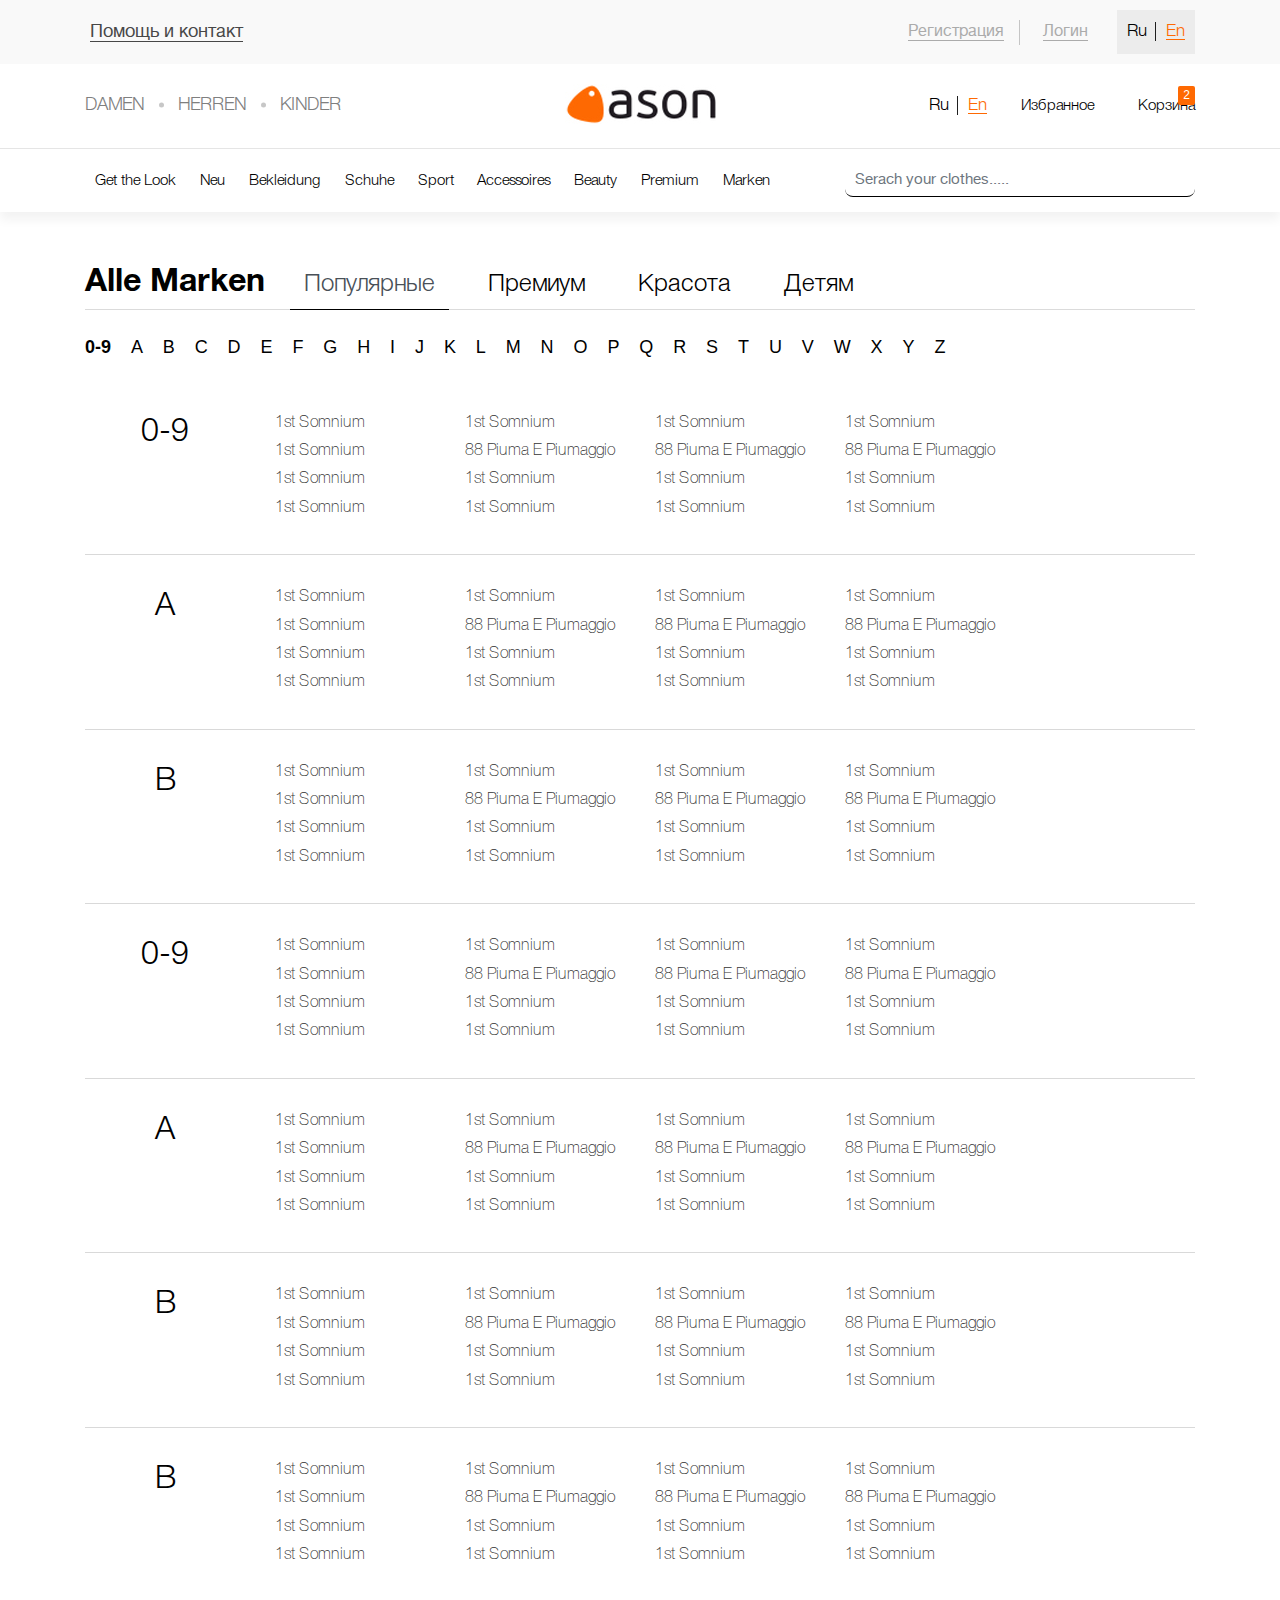
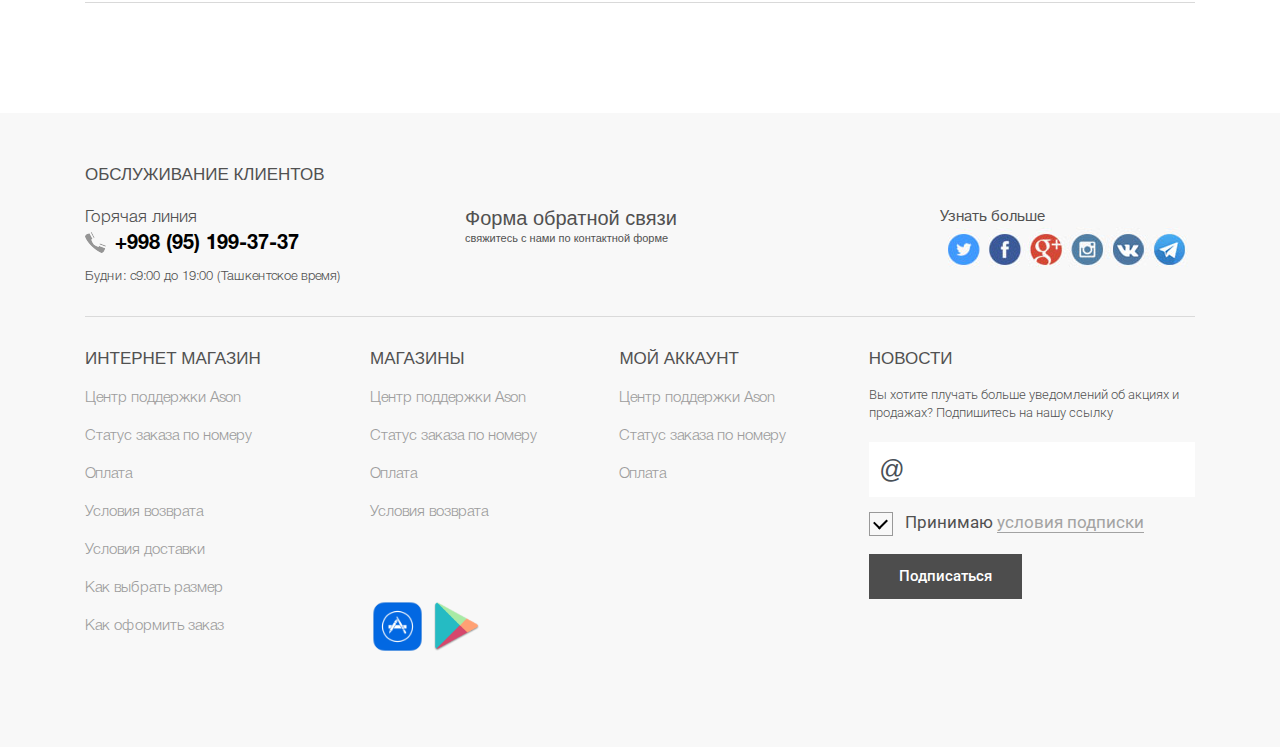
==== brands.html @ 75b343d4 "First commit" ====
<!DOCTYPE html>
<html lang="en">
  <head>
    <meta charset="utf-8">
    <meta http-equiv="X-UA-Compatible" content="IE=edge">
    <meta name="viewport" content="width=device-width, initial-scale=1">
    <title>--TITLE--</title>

    <link href="css/bootstrap.min.css" rel="stylesheet">
    <link href="css/style.min.css" rel="stylesheet">
    <link href="css/responsive.css" rel="stylesheet">
    <!-- jQuery (necessary for Bootstrap's JavaScript plugins) -->
    <script src="js/jquery.min.js"></script>
    <!-- Include all compiled plugins (below), or include individual files as needed -->
    <script src="js/jquery.min.js"></script>
    <script src="js/bootstrap.min.js"></script>
    <script src="js/scripts.js"></script>


    <!-- HTML5 Shim and Respond.js IE8 support of HTML5 elements and media queries -->
    <!-- WARNING: Respond.js doesn't work if you view the page via file:// -->
    <!--[if lt IE 9]>
      <script src="https://oss.maxcdn.com/libs/html5shiv/3.7.0/html5shiv.js"></script>
      <script src="https://oss.maxcdn.com/libs/respond.js/1.4.2/respond.min.js"></script>
    <![endif]-->
  </head>
  <body>
  <header id="header" class="mb-50px">
    <div class="header-top">
      <div class="container">
        <div class="row align-items-center">
          <div class="col-sm-4">
            <div class="header-help"><i class="fa fa-exclamation-circle" aria-hidden="true"></i> <a href="#">Помощь и контакт</a></div>
          </div><!--col-sm-4-->
          <div class="offset-sm-3 col-sm-5">
            <div class="header-right">
              <div class="registration-container">
                <div class="register-b"><i class="fa fa-user" aria-hidden="true"></i> <a href="#">Регистрация</a></div>
                <div ><i class="fa fa-sign-in" aria-hidden="true"></i>  <a href="#">Логин</a></div>
              </div><!--registration-container-->
              <div class="language-container">
                <ul class="list-unstyled">
                  <li><span>Ru</span></li>
                  <li><a href="#">En</a></li>
                </ul>
              </div><!--language-container-->
            </div><!--header-right-->
          </div><!--col-sm-5-->
        </div><!--row-->
      </div><!--container-->
    </div><!--header-top-->
    <div class="header-middle">
      <div class="container">
        <div class="row align-items-center">
          <div class="col-sm-4">
            <div class="middle-list">
              <ul class="list-unstyled">
                <li><a href="#">Damen</a></li>
                <li><a href="#">Herren</a></li>
                <li><a href="#">Kinder</a></li>
              </ul>
            </div><!--middle-list-->
          </div><!--col-sm-4-->
          <div class="col-sm-4">
            <div class="logo">
              <a href="#"><img src="images/logo.jpg" alt="" class="img-fluid" /></a>
            </div>
          </div><!--col-sm-4-->
          <div class="col-sm-4">
            <div class="middle-right">
              <div class="language-container">
                <ul class="list-unstyled">
                  <li><span>Ru</span></li>
                  <li><a href="#">En</a></li>
                </ul>
              </div>
              <a href="#" class="wish-link">
                <i class="fa fa-heart-o" aria-hidden="true"></i>
                <div class="w-text">Избранное</div>
              </a>
              <a href="#" class="cart-link">
                <i class="fa fa-shopping-cart" aria-hidden="true"></i>
                <div class="w-text">Корзина</div>
                <div class="cart-count">2</div>
              </a>
            </div>
          </div><!--col-sm-4-->
        </div><!--row-->
      </div><!--container-->
    </div><!--header-middle-->
    <div class="header-bottom">
      <div class="container">
        <div class="row align-items-center">
          <div class="col-sm-8">
            <div class="header-nav">
              <ul class="list-unstyled">
                <li><a href="#">Get the Look</a></li>
                <li><a href="#">Neu</a></li>
                <li><a href="#">Bekleidung</a></li>
                <li><a href="#">Schuhe</a></li>
                <li><a href="#">Sport</a></li>
                <li><a href="#">Accessoires </a></li>
                <li><a href="#">Beauty</a></li>
                <li><a href="#">Premium</a></li>
                <li><a href="#">Marken</a></li>
              </ul>
            </div><!--header-nav-->
          </div><!--col-sm-8-->
          <div class="col-sm-4">
            <div class="header-search clearfix">
              <input placeholder="Serach your clothes....." type="text" class="form-control">
              <button class="btn-search"><i class="fa fa-search" aria-hidden="true"></i></button>
            </div><!--header-search-->
          </div>
        </div><!--row-->
      </div><!--container-->
    </div><!--header-bottom-->
  </header><!--header-->
  <section id="content">
    <div class="container">
      <div class="brands-container">
        <nav>
          <div class="nav nav-tabs" id="nav-tab" role="tablist">
            <div class="brands-top-title h1">Alle Marken</div>
            <a class="nav-item nav-link active" id="nav-home-tab" data-toggle="tab" href="#nav-home" role="tab" aria-controls="nav-home" aria-selected="true">Популярные</a>
            <a class="nav-item nav-link" id="nav-profile-tab" data-toggle="tab" href="#nav-profile" role="tab" aria-controls="nav-profile" aria-selected="false">Премиум</a>
            <a class="nav-item nav-link" id="nav-contact-tab" data-toggle="tab" href="#nav-contact" role="tab" aria-controls="nav-contact" aria-selected="false">Красота</a>
            <a class="nav-item nav-link" id="nav-contact-tab" data-toggle="tab" href="#nav-contact" role="tab" aria-controls="nav-contact" aria-selected="false">Детям</a>
          </div>
        </nav>
        <div class="tab-content" id="nav-tabContent">
          <div class="tab-pane fade show active" id="nav-home" role="tabpanel" aria-labelledby="nav-home-tab">
            <div class="symbol-list mb-50px">
              <a href="#" class="active">0-9</a>
              <a href="#">a</a>
              <a href="#">b</a>
              <a href="#">c</a>
              <a href="#">d</a>
              <a href="#">e</a>
              <a href="#">f</a>
              <a href="#">g</a>
              <a href="#">h</a>
              <a href="#">i</a>
              <a href="#">j</a>
              <a href="#">k</a>
              <a href="#">l</a>
              <a href="#">m</a>
              <a href="#">n</a>
              <a href="#">o</a>
              <a href="#">p</a>
              <a href="#">q</a>
              <a href="#">r</a>
              <a href="#">s</a>
              <a href="#">t</a>
              <a href="#">u</a>
              <a href="#">v</a>
              <a href="#">w</a>
              <a href="#">x</a>
              <a href="#">y</a>
              <a href="#">z</a>
            </div>
            <div class="brand-single-list">
              <div class="row">
                <div class="col-sm-2">
                  <div class="bsl-title">
                    0-9
                  </div>
                </div><!--col-sm-2-->
                <div class="col-sm-2">
                  <div class="bsl-list">
                    <ul class="list-unstyled">
                      <li><a href="#">1st Somnium</a></li>
                      <li><a href="#">1st Somnium</a></li>
                      <li><a href="#">1st Somnium</a></li>
                      <li><a href="#">1st Somnium</a></li>
                    </ul>
                  </div>
                </div><!--col-sm-2-->
                <div class="col-sm-2">
                  <div class="bsl-list">
                    <ul class="list-unstyled">
                      <li><a href="#">1st Somnium</a></li>
                      <li><a href="#">88 Piuma E Piumaggio</a></li>
                      <li><a href="#">1st Somnium</a></li>
                      <li><a href="#">1st Somnium</a></li>
                    </ul>
                  </div>
                </div><!--col-sm-2-->
                <div class="col-sm-2">
                  <div class="bsl-list">
                    <ul class="list-unstyled">
                      <li><a href="#">1st Somnium</a></li>
                      <li><a href="#">88 Piuma E Piumaggio</a></li>
                      <li><a href="#">1st Somnium</a></li>
                      <li><a href="#">1st Somnium</a></li>
                    </ul>
                  </div>
                </div><!--col-sm-2-->
                <div class="col-sm-2">
                  <div class="bsl-list">
                    <ul class="list-unstyled">
                      <li><a href="#">1st Somnium</a></li>
                      <li><a href="#">88 Piuma E Piumaggio</a></li>
                      <li><a href="#">1st Somnium</a></li>
                      <li><a href="#">1st Somnium</a></li>
                    </ul>
                  </div>
                </div><!--col-sm-2-->
              </div><!--row-->
            </div><!--brand-single-list-->
            <div class="brand-single-list">
              <div class="row">
                <div class="col-sm-2">
                  <div class="bsl-title">
                    A
                  </div>
                </div><!--col-sm-2-->
                <div class="col-sm-2">
                  <div class="bsl-list">
                    <ul class="list-unstyled">
                      <li><a href="#">1st Somnium</a></li>
                      <li><a href="#">1st Somnium</a></li>
                      <li><a href="#">1st Somnium</a></li>
                      <li><a href="#">1st Somnium</a></li>
                    </ul>
                  </div>
                </div><!--col-sm-2-->
                <div class="col-sm-2">
                  <div class="bsl-list">
                    <ul class="list-unstyled">
                      <li><a href="#">1st Somnium</a></li>
                      <li><a href="#">88 Piuma E Piumaggio</a></li>
                      <li><a href="#">1st Somnium</a></li>
                      <li><a href="#">1st Somnium</a></li>
                    </ul>
                  </div>
                </div><!--col-sm-2-->
                <div class="col-sm-2">
                  <div class="bsl-list">
                    <ul class="list-unstyled">
                      <li><a href="#">1st Somnium</a></li>
                      <li><a href="#">88 Piuma E Piumaggio</a></li>
                      <li><a href="#">1st Somnium</a></li>
                      <li><a href="#">1st Somnium</a></li>
                    </ul>
                  </div>
                </div><!--col-sm-2-->
                <div class="col-sm-2">
                  <div class="bsl-list">
                    <ul class="list-unstyled">
                      <li><a href="#">1st Somnium</a></li>
                      <li><a href="#">88 Piuma E Piumaggio</a></li>
                      <li><a href="#">1st Somnium</a></li>
                      <li><a href="#">1st Somnium</a></li>
                    </ul>
                  </div>
                </div><!--col-sm-2-->
              </div><!--row-->
            </div><!--brand-single-list-->
            <div class="brand-single-list">
              <div class="row">
                <div class="col-sm-2">
                  <div class="bsl-title">
                    B
                  </div>
                </div><!--col-sm-2-->
                <div class="col-sm-2">
                  <div class="bsl-list">
                    <ul class="list-unstyled">
                      <li><a href="#">1st Somnium</a></li>
                      <li><a href="#">1st Somnium</a></li>
                      <li><a href="#">1st Somnium</a></li>
                      <li><a href="#">1st Somnium</a></li>
                    </ul>
                  </div>
                </div><!--col-sm-2-->
                <div class="col-sm-2">
                  <div class="bsl-list">
                    <ul class="list-unstyled">
                      <li><a href="#">1st Somnium</a></li>
                      <li><a href="#">88 Piuma E Piumaggio</a></li>
                      <li><a href="#">1st Somnium</a></li>
                      <li><a href="#">1st Somnium</a></li>
                    </ul>
                  </div>
                </div><!--col-sm-2-->
                <div class="col-sm-2">
                  <div class="bsl-list">
                    <ul class="list-unstyled">
                      <li><a href="#">1st Somnium</a></li>
                      <li><a href="#">88 Piuma E Piumaggio</a></li>
                      <li><a href="#">1st Somnium</a></li>
                      <li><a href="#">1st Somnium</a></li>
                    </ul>
                  </div>
                </div><!--col-sm-2-->
                <div class="col-sm-2">
                  <div class="bsl-list">
                    <ul class="list-unstyled">
                      <li><a href="#">1st Somnium</a></li>
                      <li><a href="#">88 Piuma E Piumaggio</a></li>
                      <li><a href="#">1st Somnium</a></li>
                      <li><a href="#">1st Somnium</a></li>
                    </ul>
                  </div>
                </div><!--col-sm-2-->
              </div><!--row-->
            </div><!--brand-single-list-->
            <div class="brand-single-list">
              <div class="row">
                <div class="col-sm-2">
                  <div class="bsl-title">
                    0-9
                  </div>
                </div><!--col-sm-2-->
                <div class="col-sm-2">
                  <div class="bsl-list">
                    <ul class="list-unstyled">
                      <li><a href="#">1st Somnium</a></li>
                      <li><a href="#">1st Somnium</a></li>
                      <li><a href="#">1st Somnium</a></li>
                      <li><a href="#">1st Somnium</a></li>
                    </ul>
                  </div>
                </div><!--col-sm-2-->
                <div class="col-sm-2">
                  <div class="bsl-list">
                    <ul class="list-unstyled">
                      <li><a href="#">1st Somnium</a></li>
                      <li><a href="#">88 Piuma E Piumaggio</a></li>
                      <li><a href="#">1st Somnium</a></li>
                      <li><a href="#">1st Somnium</a></li>
                    </ul>
                  </div>
                </div><!--col-sm-2-->
                <div class="col-sm-2">
                  <div class="bsl-list">
                    <ul class="list-unstyled">
                      <li><a href="#">1st Somnium</a></li>
                      <li><a href="#">88 Piuma E Piumaggio</a></li>
                      <li><a href="#">1st Somnium</a></li>
                      <li><a href="#">1st Somnium</a></li>
                    </ul>
                  </div>
                </div><!--col-sm-2-->
                <div class="col-sm-2">
                  <div class="bsl-list">
                    <ul class="list-unstyled">
                      <li><a href="#">1st Somnium</a></li>
                      <li><a href="#">88 Piuma E Piumaggio</a></li>
                      <li><a href="#">1st Somnium</a></li>
                      <li><a href="#">1st Somnium</a></li>
                    </ul>
                  </div>
                </div><!--col-sm-2-->
              </div><!--row-->
            </div><!--brand-single-list-->
            <div class="brand-single-list">
              <div class="row">
                <div class="col-sm-2">
                  <div class="bsl-title">
                    A
                  </div>
                </div><!--col-sm-2-->
                <div class="col-sm-2">
                  <div class="bsl-list">
                    <ul class="list-unstyled">
                      <li><a href="#">1st Somnium</a></li>
                      <li><a href="#">1st Somnium</a></li>
                      <li><a href="#">1st Somnium</a></li>
                      <li><a href="#">1st Somnium</a></li>
                    </ul>
                  </div>
                </div><!--col-sm-2-->
                <div class="col-sm-2">
                  <div class="bsl-list">
                    <ul class="list-unstyled">
                      <li><a href="#">1st Somnium</a></li>
                      <li><a href="#">88 Piuma E Piumaggio</a></li>
                      <li><a href="#">1st Somnium</a></li>
                      <li><a href="#">1st Somnium</a></li>
                    </ul>
                  </div>
                </div><!--col-sm-2-->
                <div class="col-sm-2">
                  <div class="bsl-list">
                    <ul class="list-unstyled">
                      <li><a href="#">1st Somnium</a></li>
                      <li><a href="#">88 Piuma E Piumaggio</a></li>
                      <li><a href="#">1st Somnium</a></li>
                      <li><a href="#">1st Somnium</a></li>
                    </ul>
                  </div>
                </div><!--col-sm-2-->
                <div class="col-sm-2">
                  <div class="bsl-list">
                    <ul class="list-unstyled">
                      <li><a href="#">1st Somnium</a></li>
                      <li><a href="#">88 Piuma E Piumaggio</a></li>
                      <li><a href="#">1st Somnium</a></li>
                      <li><a href="#">1st Somnium</a></li>
                    </ul>
                  </div>
                </div><!--col-sm-2-->
              </div><!--row-->
            </div><!--brand-single-list-->
            <div class="brand-single-list">
              <div class="row">
                <div class="col-sm-2">
                  <div class="bsl-title">
                    B
                  </div>
                </div><!--col-sm-2-->
                <div class="col-sm-2">
                  <div class="bsl-list">
                    <ul class="list-unstyled">
                      <li><a href="#">1st Somnium</a></li>
                      <li><a href="#">1st Somnium</a></li>
                      <li><a href="#">1st Somnium</a></li>
                      <li><a href="#">1st Somnium</a></li>
                    </ul>
                  </div>
                </div><!--col-sm-2-->
                <div class="col-sm-2">
                  <div class="bsl-list">
                    <ul class="list-unstyled">
                      <li><a href="#">1st Somnium</a></li>
                      <li><a href="#">88 Piuma E Piumaggio</a></li>
                      <li><a href="#">1st Somnium</a></li>
                      <li><a href="#">1st Somnium</a></li>
                    </ul>
                  </div>
                </div><!--col-sm-2-->
                <div class="col-sm-2">
                  <div class="bsl-list">
                    <ul class="list-unstyled">
                      <li><a href="#">1st Somnium</a></li>
                      <li><a href="#">88 Piuma E Piumaggio</a></li>
                      <li><a href="#">1st Somnium</a></li>
                      <li><a href="#">1st Somnium</a></li>
                    </ul>
                  </div>
                </div><!--col-sm-2-->
                <div class="col-sm-2">
                  <div class="bsl-list">
                    <ul class="list-unstyled">
                      <li><a href="#">1st Somnium</a></li>
                      <li><a href="#">88 Piuma E Piumaggio</a></li>
                      <li><a href="#">1st Somnium</a></li>
                      <li><a href="#">1st Somnium</a></li>
                    </ul>
                  </div>
                </div><!--col-sm-2-->
              </div><!--row-->
            </div><!--brand-single-list-->
            <div class="brand-single-list">
              <div class="row">
                <div class="col-sm-2">
                  <div class="bsl-title">
                    B
                  </div>
                </div><!--col-sm-2-->
                <div class="col-sm-2">
                  <div class="bsl-list">
                    <ul class="list-unstyled">
                      <li><a href="#">1st Somnium</a></li>
                      <li><a href="#">1st Somnium</a></li>
                      <li><a href="#">1st Somnium</a></li>
                      <li><a href="#">1st Somnium</a></li>
                    </ul>
                  </div>
                </div><!--col-sm-2-->
                <div class="col-sm-2">
                  <div class="bsl-list">
                    <ul class="list-unstyled">
                      <li><a href="#">1st Somnium</a></li>
                      <li><a href="#">88 Piuma E Piumaggio</a></li>
                      <li><a href="#">1st Somnium</a></li>
                      <li><a href="#">1st Somnium</a></li>
                    </ul>
                  </div>
                </div><!--col-sm-2-->
                <div class="col-sm-2">
                  <div class="bsl-list">
                    <ul class="list-unstyled">
                      <li><a href="#">1st Somnium</a></li>
                      <li><a href="#">88 Piuma E Piumaggio</a></li>
                      <li><a href="#">1st Somnium</a></li>
                      <li><a href="#">1st Somnium</a></li>
                    </ul>
                  </div>
                </div><!--col-sm-2-->
                <div class="col-sm-2">
                  <div class="bsl-list">
                    <ul class="list-unstyled">
                      <li><a href="#">1st Somnium</a></li>
                      <li><a href="#">88 Piuma E Piumaggio</a></li>
                      <li><a href="#">1st Somnium</a></li>
                      <li><a href="#">1st Somnium</a></li>
                    </ul>
                  </div>
                </div><!--col-sm-2-->
              </div><!--row-->
            </div><!--brand-single-list-->
          </div>
          <div class="tab-pane fade" id="nav-profile" role="tabpanel" aria-labelledby="nav-profile-tab">
            <div class="symbol-list mb-50px">
              <a href="#" class="active">0-9</a>
              <a href="#">a</a>
              <a href="#">b</a>
              <a href="#">c</a>
              <a href="#">d</a>
              <a href="#">e</a>
              <a href="#">f</a>
              <a href="#">g</a>
              <a href="#">h</a>
              <a href="#">i</a>
              <a href="#">j</a>
              <a href="#">k</a>
              <a href="#">l</a>
              <a href="#">m</a>
              <a href="#">n</a>
              <a href="#">o</a>
              <a href="#">p</a>
              <a href="#">q</a>
              <a href="#">r</a>
              <a href="#">s</a>
              <a href="#">t</a>
              <a href="#">u</a>
              <a href="#">v</a>
              <a href="#">w</a>
              <a href="#">x</a>
              <a href="#">y</a>
              <a href="#">z</a>
            </div>
            <div class="brand-single-list">
              <div class="row">
                <div class="col-sm-2">
                  <div class="bsl-title">
                    0-9
                  </div>
                </div><!--col-sm-2-->
                <div class="col-sm-2">
                  <div class="bsl-list">
                    <ul class="list-unstyled">
                      <li><a href="#">1st Somnium</a></li>
                      <li><a href="#">1st Somnium</a></li>
                      <li><a href="#">1st Somnium</a></li>
                      <li><a href="#">1st Somnium</a></li>
                    </ul>
                  </div>
                </div><!--col-sm-2-->
                <div class="col-sm-2">
                  <div class="bsl-list">
                    <ul class="list-unstyled">
                      <li><a href="#">1st Somnium</a></li>
                      <li><a href="#">88 Piuma E Piumaggio</a></li>
                      <li><a href="#">1st Somnium</a></li>
                      <li><a href="#">1st Somnium</a></li>
                    </ul>
                  </div>
                </div><!--col-sm-2-->
                <div class="col-sm-2">
                  <div class="bsl-list">
                    <ul class="list-unstyled">
                      <li><a href="#">1st Somnium</a></li>
                      <li><a href="#">88 Piuma E Piumaggio</a></li>
                      <li><a href="#">1st Somnium</a></li>
                      <li><a href="#">1st Somnium</a></li>
                    </ul>
                  </div>
                </div><!--col-sm-2-->
                <div class="col-sm-2">
                  <div class="bsl-list">
                    <ul class="list-unstyled">
                      <li><a href="#">1st Somnium</a></li>
                      <li><a href="#">88 Piuma E Piumaggio</a></li>
                      <li><a href="#">1st Somnium</a></li>
                      <li><a href="#">1st Somnium</a></li>
                    </ul>
                  </div>
                </div><!--col-sm-2-->
              </div><!--row-->
            </div><!--brand-single-list-->
            <div class="brand-single-list">
              <div class="row">
                <div class="col-sm-2">
                  <div class="bsl-title">
                    A
                  </div>
                </div><!--col-sm-2-->
                <div class="col-sm-2">
                  <div class="bsl-list">
                    <ul class="list-unstyled">
                      <li><a href="#">1st Somnium</a></li>
                      <li><a href="#">1st Somnium</a></li>
                      <li><a href="#">1st Somnium</a></li>
                      <li><a href="#">1st Somnium</a></li>
                    </ul>
                  </div>
                </div><!--col-sm-2-->
                <div class="col-sm-2">
                  <div class="bsl-list">
                    <ul class="list-unstyled">
                      <li><a href="#">1st Somnium</a></li>
                      <li><a href="#">88 Piuma E Piumaggio</a></li>
                      <li><a href="#">1st Somnium</a></li>
                      <li><a href="#">1st Somnium</a></li>
                    </ul>
                  </div>
                </div><!--col-sm-2-->
                <div class="col-sm-2">
                  <div class="bsl-list">
                    <ul class="list-unstyled">
                      <li><a href="#">1st Somnium</a></li>
                      <li><a href="#">88 Piuma E Piumaggio</a></li>
                      <li><a href="#">1st Somnium</a></li>
                      <li><a href="#">1st Somnium</a></li>
                    </ul>
                  </div>
                </div><!--col-sm-2-->
                <div class="col-sm-2">
                  <div class="bsl-list">
                    <ul class="list-unstyled">
                      <li><a href="#">1st Somnium</a></li>
                      <li><a href="#">88 Piuma E Piumaggio</a></li>
                      <li><a href="#">1st Somnium</a></li>
                      <li><a href="#">1st Somnium</a></li>
                    </ul>
                  </div>
                </div><!--col-sm-2-->
              </div><!--row-->
            </div><!--brand-single-list-->
            <div class="brand-single-list">
              <div class="row">
                <div class="col-sm-2">
                  <div class="bsl-title">
                    B
                  </div>
                </div><!--col-sm-2-->
                <div class="col-sm-2">
                  <div class="bsl-list">
                    <ul class="list-unstyled">
                      <li><a href="#">1st Somnium</a></li>
                      <li><a href="#">1st Somnium</a></li>
                      <li><a href="#">1st Somnium</a></li>
                      <li><a href="#">1st Somnium</a></li>
                    </ul>
                  </div>
                </div><!--col-sm-2-->
                <div class="col-sm-2">
                  <div class="bsl-list">
                    <ul class="list-unstyled">
                      <li><a href="#">1st Somnium</a></li>
                      <li><a href="#">88 Piuma E Piumaggio</a></li>
                      <li><a href="#">1st Somnium</a></li>
                      <li><a href="#">1st Somnium</a></li>
                    </ul>
                  </div>
                </div><!--col-sm-2-->
                <div class="col-sm-2">
                  <div class="bsl-list">
                    <ul class="list-unstyled">
                      <li><a href="#">1st Somnium</a></li>
                      <li><a href="#">88 Piuma E Piumaggio</a></li>
                      <li><a href="#">1st Somnium</a></li>
                      <li><a href="#">1st Somnium</a></li>
                    </ul>
                  </div>
                </div><!--col-sm-2-->
                <div class="col-sm-2">
                  <div class="bsl-list">
                    <ul class="list-unstyled">
                      <li><a href="#">1st Somnium</a></li>
                      <li><a href="#">88 Piuma E Piumaggio</a></li>
                      <li><a href="#">1st Somnium</a></li>
                      <li><a href="#">1st Somnium</a></li>
                    </ul>
                  </div>
                </div><!--col-sm-2-->
              </div><!--row-->
            </div><!--brand-single-list-->
            <div class="brand-single-list">
              <div class="row">
                <div class="col-sm-2">
                  <div class="bsl-title">
                    0-9
                  </div>
                </div><!--col-sm-2-->
                <div class="col-sm-2">
                  <div class="bsl-list">
                    <ul class="list-unstyled">
                      <li><a href="#">1st Somnium</a></li>
                      <li><a href="#">1st Somnium</a></li>
                      <li><a href="#">1st Somnium</a></li>
                      <li><a href="#">1st Somnium</a></li>
                    </ul>
                  </div>
                </div><!--col-sm-2-->
                <div class="col-sm-2">
                  <div class="bsl-list">
                    <ul class="list-unstyled">
                      <li><a href="#">1st Somnium</a></li>
                      <li><a href="#">88 Piuma E Piumaggio</a></li>
                      <li><a href="#">1st Somnium</a></li>
                      <li><a href="#">1st Somnium</a></li>
                    </ul>
                  </div>
                </div><!--col-sm-2-->
                <div class="col-sm-2">
                  <div class="bsl-list">
                    <ul class="list-unstyled">
                      <li><a href="#">1st Somnium</a></li>
                      <li><a href="#">88 Piuma E Piumaggio</a></li>
                      <li><a href="#">1st Somnium</a></li>
                      <li><a href="#">1st Somnium</a></li>
                    </ul>
                  </div>
                </div><!--col-sm-2-->
                <div class="col-sm-2">
                  <div class="bsl-list">
                    <ul class="list-unstyled">
                      <li><a href="#">1st Somnium</a></li>
                      <li><a href="#">88 Piuma E Piumaggio</a></li>
                      <li><a href="#">1st Somnium</a></li>
                      <li><a href="#">1st Somnium</a></li>
                    </ul>
                  </div>
                </div><!--col-sm-2-->
              </div><!--row-->
            </div><!--brand-single-list-->
            <div class="brand-single-list">
              <div class="row">
                <div class="col-sm-2">
                  <div class="bsl-title">
                    A
                  </div>
                </div><!--col-sm-2-->
                <div class="col-sm-2">
                  <div class="bsl-list">
                    <ul class="list-unstyled">
                      <li><a href="#">1st Somnium</a></li>
                      <li><a href="#">1st Somnium</a></li>
                      <li><a href="#">1st Somnium</a></li>
                      <li><a href="#">1st Somnium</a></li>
                    </ul>
                  </div>
                </div><!--col-sm-2-->
                <div class="col-sm-2">
                  <div class="bsl-list">
                    <ul class="list-unstyled">
                      <li><a href="#">1st Somnium</a></li>
                      <li><a href="#">88 Piuma E Piumaggio</a></li>
                      <li><a href="#">1st Somnium</a></li>
                      <li><a href="#">1st Somnium</a></li>
                    </ul>
                  </div>
                </div><!--col-sm-2-->
                <div class="col-sm-2">
                  <div class="bsl-list">
                    <ul class="list-unstyled">
                      <li><a href="#">1st Somnium</a></li>
                      <li><a href="#">88 Piuma E Piumaggio</a></li>
                      <li><a href="#">1st Somnium</a></li>
                      <li><a href="#">1st Somnium</a></li>
                    </ul>
                  </div>
                </div><!--col-sm-2-->
                <div class="col-sm-2">
                  <div class="bsl-list">
                    <ul class="list-unstyled">
                      <li><a href="#">1st Somnium</a></li>
                      <li><a href="#">88 Piuma E Piumaggio</a></li>
                      <li><a href="#">1st Somnium</a></li>
                      <li><a href="#">1st Somnium</a></li>
                    </ul>
                  </div>
                </div><!--col-sm-2-->
              </div><!--row-->
            </div><!--brand-single-list-->
            <div class="brand-single-list">
              <div class="row">
                <div class="col-sm-2">
                  <div class="bsl-title">
                    B
                  </div>
                </div><!--col-sm-2-->
                <div class="col-sm-2">
                  <div class="bsl-list">
                    <ul class="list-unstyled">
                      <li><a href="#">1st Somnium</a></li>
                      <li><a href="#">1st Somnium</a></li>
                      <li><a href="#">1st Somnium</a></li>
                      <li><a href="#">1st Somnium</a></li>
                    </ul>
                  </div>
                </div><!--col-sm-2-->
                <div class="col-sm-2">
                  <div class="bsl-list">
                    <ul class="list-unstyled">
                      <li><a href="#">1st Somnium</a></li>
                      <li><a href="#">88 Piuma E Piumaggio</a></li>
                      <li><a href="#">1st Somnium</a></li>
                      <li><a href="#">1st Somnium</a></li>
                    </ul>
                  </div>
                </div><!--col-sm-2-->
                <div class="col-sm-2">
                  <div class="bsl-list">
                    <ul class="list-unstyled">
                      <li><a href="#">1st Somnium</a></li>
                      <li><a href="#">88 Piuma E Piumaggio</a></li>
                      <li><a href="#">1st Somnium</a></li>
                      <li><a href="#">1st Somnium</a></li>
                    </ul>
                  </div>
                </div><!--col-sm-2-->
                <div class="col-sm-2">
                  <div class="bsl-list">
                    <ul class="list-unstyled">
                      <li><a href="#">1st Somnium</a></li>
                      <li><a href="#">88 Piuma E Piumaggio</a></li>
                      <li><a href="#">1st Somnium</a></li>
                      <li><a href="#">1st Somnium</a></li>
                    </ul>
                  </div>
                </div><!--col-sm-2-->
              </div><!--row-->
            </div><!--brand-single-list-->
            <div class="brand-single-list">
              <div class="row">
                <div class="col-sm-2">
                  <div class="bsl-title">
                    B
                  </div>
                </div><!--col-sm-2-->
                <div class="col-sm-2">
                  <div class="bsl-list">
                    <ul class="list-unstyled">
                      <li><a href="#">1st Somnium</a></li>
                      <li><a href="#">1st Somnium</a></li>
                      <li><a href="#">1st Somnium</a></li>
                      <li><a href="#">1st Somnium</a></li>
                    </ul>
                  </div>
                </div><!--col-sm-2-->
                <div class="col-sm-2">
                  <div class="bsl-list">
                    <ul class="list-unstyled">
                      <li><a href="#">1st Somnium</a></li>
                      <li><a href="#">88 Piuma E Piumaggio</a></li>
                      <li><a href="#">1st Somnium</a></li>
                      <li><a href="#">1st Somnium</a></li>
                    </ul>
                  </div>
                </div><!--col-sm-2-->
                <div class="col-sm-2">
                  <div class="bsl-list">
                    <ul class="list-unstyled">
                      <li><a href="#">1st Somnium</a></li>
                      <li><a href="#">88 Piuma E Piumaggio</a></li>
                      <li><a href="#">1st Somnium</a></li>
                      <li><a href="#">1st Somnium</a></li>
                    </ul>
                  </div>
                </div><!--col-sm-2-->
                <div class="col-sm-2">
                  <div class="bsl-list">
                    <ul class="list-unstyled">
                      <li><a href="#">1st Somnium</a></li>
                      <li><a href="#">88 Piuma E Piumaggio</a></li>
                      <li><a href="#">1st Somnium</a></li>
                      <li><a href="#">1st Somnium</a></li>
                    </ul>
                  </div>
                </div><!--col-sm-2-->
              </div><!--row-->
            </div><!--brand-single-list-->
          </div>
          <div class="tab-pane fade" id="nav-contact" role="tabpanel" aria-labelledby="nav-contact-tab">
            <div class="symbol-list mb-50px">
              <a href="#" class="active">0-9</a>
              <a href="#">a</a>
              <a href="#">b</a>
              <a href="#">c</a>
              <a href="#">d</a>
              <a href="#">e</a>
              <a href="#">f</a>
              <a href="#">g</a>
              <a href="#">h</a>
              <a href="#">i</a>
              <a href="#">j</a>
              <a href="#">k</a>
              <a href="#">l</a>
              <a href="#">m</a>
              <a href="#">n</a>
              <a href="#">o</a>
              <a href="#">p</a>
              <a href="#">q</a>
              <a href="#">r</a>
              <a href="#">s</a>
              <a href="#">t</a>
              <a href="#">u</a>
              <a href="#">v</a>
              <a href="#">w</a>
              <a href="#">x</a>
              <a href="#">y</a>
              <a href="#">z</a>
            </div>
            <div class="brand-single-list">
              <div class="row">
                <div class="col-sm-2">
                  <div class="bsl-title">
                    0-9
                  </div>
                </div><!--col-sm-2-->
                <div class="col-sm-2">
                  <div class="bsl-list">
                    <ul class="list-unstyled">
                      <li><a href="#">1st Somnium</a></li>
                      <li><a href="#">1st Somnium</a></li>
                      <li><a href="#">1st Somnium</a></li>
                      <li><a href="#">1st Somnium</a></li>
                    </ul>
                  </div>
                </div><!--col-sm-2-->
                <div class="col-sm-2">
                  <div class="bsl-list">
                    <ul class="list-unstyled">
                      <li><a href="#">1st Somnium</a></li>
                      <li><a href="#">88 Piuma E Piumaggio</a></li>
                      <li><a href="#">1st Somnium</a></li>
                      <li><a href="#">1st Somnium</a></li>
                    </ul>
                  </div>
                </div><!--col-sm-2-->
                <div class="col-sm-2">
                  <div class="bsl-list">
                    <ul class="list-unstyled">
                      <li><a href="#">1st Somnium</a></li>
                      <li><a href="#">88 Piuma E Piumaggio</a></li>
                      <li><a href="#">1st Somnium</a></li>
                      <li><a href="#">1st Somnium</a></li>
                    </ul>
                  </div>
                </div><!--col-sm-2-->
                <div class="col-sm-2">
                  <div class="bsl-list">
                    <ul class="list-unstyled">
                      <li><a href="#">1st Somnium</a></li>
                      <li><a href="#">88 Piuma E Piumaggio</a></li>
                      <li><a href="#">1st Somnium</a></li>
                      <li><a href="#">1st Somnium</a></li>
                    </ul>
                  </div>
                </div><!--col-sm-2-->
              </div><!--row-->
            </div><!--brand-single-list-->
            <div class="brand-single-list">
              <div class="row">
                <div class="col-sm-2">
                  <div class="bsl-title">
                    A
                  </div>
                </div><!--col-sm-2-->
                <div class="col-sm-2">
                  <div class="bsl-list">
                    <ul class="list-unstyled">
                      <li><a href="#">1st Somnium</a></li>
                      <li><a href="#">1st Somnium</a></li>
                      <li><a href="#">1st Somnium</a></li>
                      <li><a href="#">1st Somnium</a></li>
                    </ul>
                  </div>
                </div><!--col-sm-2-->
                <div class="col-sm-2">
                  <div class="bsl-list">
                    <ul class="list-unstyled">
                      <li><a href="#">1st Somnium</a></li>
                      <li><a href="#">88 Piuma E Piumaggio</a></li>
                      <li><a href="#">1st Somnium</a></li>
                      <li><a href="#">1st Somnium</a></li>
                    </ul>
                  </div>
                </div><!--col-sm-2-->
                <div class="col-sm-2">
                  <div class="bsl-list">
                    <ul class="list-unstyled">
                      <li><a href="#">1st Somnium</a></li>
                      <li><a href="#">88 Piuma E Piumaggio</a></li>
                      <li><a href="#">1st Somnium</a></li>
                      <li><a href="#">1st Somnium</a></li>
                    </ul>
                  </div>
                </div><!--col-sm-2-->
                <div class="col-sm-2">
                  <div class="bsl-list">
                    <ul class="list-unstyled">
                      <li><a href="#">1st Somnium</a></li>
                      <li><a href="#">88 Piuma E Piumaggio</a></li>
                      <li><a href="#">1st Somnium</a></li>
                      <li><a href="#">1st Somnium</a></li>
                    </ul>
                  </div>
                </div><!--col-sm-2-->
              </div><!--row-->
            </div><!--brand-single-list-->
            <div class="brand-single-list">
              <div class="row">
                <div class="col-sm-2">
                  <div class="bsl-title">
                    B
                  </div>
                </div><!--col-sm-2-->
                <div class="col-sm-2">
                  <div class="bsl-list">
                    <ul class="list-unstyled">
                      <li><a href="#">1st Somnium</a></li>
                      <li><a href="#">1st Somnium</a></li>
                      <li><a href="#">1st Somnium</a></li>
                      <li><a href="#">1st Somnium</a></li>
                    </ul>
                  </div>
                </div><!--col-sm-2-->
                <div class="col-sm-2">
                  <div class="bsl-list">
                    <ul class="list-unstyled">
                      <li><a href="#">1st Somnium</a></li>
                      <li><a href="#">88 Piuma E Piumaggio</a></li>
                      <li><a href="#">1st Somnium</a></li>
                      <li><a href="#">1st Somnium</a></li>
                    </ul>
                  </div>
                </div><!--col-sm-2-->
                <div class="col-sm-2">
                  <div class="bsl-list">
                    <ul class="list-unstyled">
                      <li><a href="#">1st Somnium</a></li>
                      <li><a href="#">88 Piuma E Piumaggio</a></li>
                      <li><a href="#">1st Somnium</a></li>
                      <li><a href="#">1st Somnium</a></li>
                    </ul>
                  </div>
                </div><!--col-sm-2-->
                <div class="col-sm-2">
                  <div class="bsl-list">
                    <ul class="list-unstyled">
                      <li><a href="#">1st Somnium</a></li>
                      <li><a href="#">88 Piuma E Piumaggio</a></li>
                      <li><a href="#">1st Somnium</a></li>
                      <li><a href="#">1st Somnium</a></li>
                    </ul>
                  </div>
                </div><!--col-sm-2-->
              </div><!--row-->
            </div><!--brand-single-list-->
            <div class="brand-single-list">
              <div class="row">
                <div class="col-sm-2">
                  <div class="bsl-title">
                    0-9
                  </div>
                </div><!--col-sm-2-->
                <div class="col-sm-2">
                  <div class="bsl-list">
                    <ul class="list-unstyled">
                      <li><a href="#">1st Somnium</a></li>
                      <li><a href="#">1st Somnium</a></li>
                      <li><a href="#">1st Somnium</a></li>
                      <li><a href="#">1st Somnium</a></li>
                    </ul>
                  </div>
                </div><!--col-sm-2-->
                <div class="col-sm-2">
                  <div class="bsl-list">
                    <ul class="list-unstyled">
                      <li><a href="#">1st Somnium</a></li>
                      <li><a href="#">88 Piuma E Piumaggio</a></li>
                      <li><a href="#">1st Somnium</a></li>
                      <li><a href="#">1st Somnium</a></li>
                    </ul>
                  </div>
                </div><!--col-sm-2-->
                <div class="col-sm-2">
                  <div class="bsl-list">
                    <ul class="list-unstyled">
                      <li><a href="#">1st Somnium</a></li>
                      <li><a href="#">88 Piuma E Piumaggio</a></li>
                      <li><a href="#">1st Somnium</a></li>
                      <li><a href="#">1st Somnium</a></li>
                    </ul>
                  </div>
                </div><!--col-sm-2-->
                <div class="col-sm-2">
                  <div class="bsl-list">
                    <ul class="list-unstyled">
                      <li><a href="#">1st Somnium</a></li>
                      <li><a href="#">88 Piuma E Piumaggio</a></li>
                      <li><a href="#">1st Somnium</a></li>
                      <li><a href="#">1st Somnium</a></li>
                    </ul>
                  </div>
                </div><!--col-sm-2-->
              </div><!--row-->
            </div><!--brand-single-list-->
            <div class="brand-single-list">
              <div class="row">
                <div class="col-sm-2">
                  <div class="bsl-title">
                    A
                  </div>
                </div><!--col-sm-2-->
                <div class="col-sm-2">
                  <div class="bsl-list">
                    <ul class="list-unstyled">
                      <li><a href="#">1st Somnium</a></li>
                      <li><a href="#">1st Somnium</a></li>
                      <li><a href="#">1st Somnium</a></li>
                      <li><a href="#">1st Somnium</a></li>
                    </ul>
                  </div>
                </div><!--col-sm-2-->
                <div class="col-sm-2">
                  <div class="bsl-list">
                    <ul class="list-unstyled">
                      <li><a href="#">1st Somnium</a></li>
                      <li><a href="#">88 Piuma E Piumaggio</a></li>
                      <li><a href="#">1st Somnium</a></li>
                      <li><a href="#">1st Somnium</a></li>
                    </ul>
                  </div>
                </div><!--col-sm-2-->
                <div class="col-sm-2">
                  <div class="bsl-list">
                    <ul class="list-unstyled">
                      <li><a href="#">1st Somnium</a></li>
                      <li><a href="#">88 Piuma E Piumaggio</a></li>
                      <li><a href="#">1st Somnium</a></li>
                      <li><a href="#">1st Somnium</a></li>
                    </ul>
                  </div>
                </div><!--col-sm-2-->
                <div class="col-sm-2">
                  <div class="bsl-list">
                    <ul class="list-unstyled">
                      <li><a href="#">1st Somnium</a></li>
                      <li><a href="#">88 Piuma E Piumaggio</a></li>
                      <li><a href="#">1st Somnium</a></li>
                      <li><a href="#">1st Somnium</a></li>
                    </ul>
                  </div>
                </div><!--col-sm-2-->
              </div><!--row-->
            </div><!--brand-single-list-->
            <div class="brand-single-list">
              <div class="row">
                <div class="col-sm-2">
                  <div class="bsl-title">
                    B
                  </div>
                </div><!--col-sm-2-->
                <div class="col-sm-2">
                  <div class="bsl-list">
                    <ul class="list-unstyled">
                      <li><a href="#">1st Somnium</a></li>
                      <li><a href="#">1st Somnium</a></li>
                      <li><a href="#">1st Somnium</a></li>
                      <li><a href="#">1st Somnium</a></li>
                    </ul>
                  </div>
                </div><!--col-sm-2-->
                <div class="col-sm-2">
                  <div class="bsl-list">
                    <ul class="list-unstyled">
                      <li><a href="#">1st Somnium</a></li>
                      <li><a href="#">88 Piuma E Piumaggio</a></li>
                      <li><a href="#">1st Somnium</a></li>
                      <li><a href="#">1st Somnium</a></li>
                    </ul>
                  </div>
                </div><!--col-sm-2-->
                <div class="col-sm-2">
                  <div class="bsl-list">
                    <ul class="list-unstyled">
                      <li><a href="#">1st Somnium</a></li>
                      <li><a href="#">88 Piuma E Piumaggio</a></li>
                      <li><a href="#">1st Somnium</a></li>
                      <li><a href="#">1st Somnium</a></li>
                    </ul>
                  </div>
                </div><!--col-sm-2-->
                <div class="col-sm-2">
                  <div class="bsl-list">
                    <ul class="list-unstyled">
                      <li><a href="#">1st Somnium</a></li>
                      <li><a href="#">88 Piuma E Piumaggio</a></li>
                      <li><a href="#">1st Somnium</a></li>
                      <li><a href="#">1st Somnium</a></li>
                    </ul>
                  </div>
                </div><!--col-sm-2-->
              </div><!--row-->
            </div><!--brand-single-list-->
            <div class="brand-single-list">
              <div class="row">
                <div class="col-sm-2">
                  <div class="bsl-title">
                    B
                  </div>
                </div><!--col-sm-2-->
                <div class="col-sm-2">
                  <div class="bsl-list">
                    <ul class="list-unstyled">
                      <li><a href="#">1st Somnium</a></li>
                      <li><a href="#">1st Somnium</a></li>
                      <li><a href="#">1st Somnium</a></li>
                      <li><a href="#">1st Somnium</a></li>
                    </ul>
                  </div>
                </div><!--col-sm-2-->
                <div class="col-sm-2">
                  <div class="bsl-list">
                    <ul class="list-unstyled">
                      <li><a href="#">1st Somnium</a></li>
                      <li><a href="#">88 Piuma E Piumaggio</a></li>
                      <li><a href="#">1st Somnium</a></li>
                      <li><a href="#">1st Somnium</a></li>
                    </ul>
                  </div>
                </div><!--col-sm-2-->
                <div class="col-sm-2">
                  <div class="bsl-list">
                    <ul class="list-unstyled">
                      <li><a href="#">1st Somnium</a></li>
                      <li><a href="#">88 Piuma E Piumaggio</a></li>
                      <li><a href="#">1st Somnium</a></li>
                      <li><a href="#">1st Somnium</a></li>
                    </ul>
                  </div>
                </div><!--col-sm-2-->
                <div class="col-sm-2">
                  <div class="bsl-list">
                    <ul class="list-unstyled">
                      <li><a href="#">1st Somnium</a></li>
                      <li><a href="#">88 Piuma E Piumaggio</a></li>
                      <li><a href="#">1st Somnium</a></li>
                      <li><a href="#">1st Somnium</a></li>
                    </ul>
                  </div>
                </div><!--col-sm-2-->
              </div><!--row-->
            </div><!--brand-single-list-->
          </div>
        </div>
      </div><!--brands-container-->
    </div><!--container-->
  </section><!--content-->
  <footer id="footer">
    <div class="container">
      <div class="footer-title">ОБСЛУЖИВАНИЕ КЛИЕНТОВ</div>
      <div class="top-footer-block">
        <div class="row">
          <div class="col-sm-4">
            <div class="hot-line">
              <div class="hl-text">Горячая линия</div>
              <div class="hl-phone"><a href="tel:+998951993737 ">+998 (95) 199-37-37</a></div>
              <div class="work-time">Будни: с9:00 до 19:00 (Ташкентское время)</div>
            </div><!--hot-line-->
          </div><!--col-sm-4-->
          <div class="col-sm-5">
            <div class="footer-form">
              <a href="#">Форма обратной связи</a>
              <div class="ff-info">свяжитесь с нами по контактной форме</div>
            </div><!--footer-form-->
          </div><!--col-sm-4-->
          <div class="col-sm-3">
            <div class="all-footer">
              <div class="silver-text">Узнать больше</div>
              <img src="images/soc-right.jpg" alt="">
            </div><!--all-footer-->
          </div><!--col-sm-4-->
        </div><!--row-->
        <hr>
      </div><!--top-footer-block-->
      <div class="bottom-footer">
        <div class="row">
          <div class="col-sm-3">
            <div class="footer-nav">
              <div class="fn-title">Интернет магазин</div>
              <ul class="list-unstyled">
                <li><a href="#">Центр поддержки Ason</a></li>
                <li><a href="#">Статус заказа по номеру</a></li>
                <li><a href="#">Оплата</a></li>
                <li><a href="#">Условия возврата</a></li>
                <li><a href="#">Условия доставки</a></li>
                <li><a href="#">Как выбрать размер</a></li>
                <li><a href="#">Как оформить заказ</a></li>
              </ul>
            </div><!--footer-nav-->
          </div><!--col-sm-3-->
          <div class="col-sm-9">
            <div class="row">
              <div class="col-sm-7">
                <div class="row">
                  <div class="col-sm-6">
                    <div class="footer-nav">
                      <div class="fn-title">Магазины</div>
                      <ul class="list-unstyled">
                        <li><a href="#">Центр поддержки Ason</a></li>
                        <li><a href="#">Статус заказа по номеру</a></li>
                        <li><a href="#">Оплата</a></li>
                        <li><a href="#">Условия возврата</a></li>
                      </ul>
                    </div><!--footer-nav-->
                  </div>
                  <div class="col-sm-6">
                    <div class="footer-nav">
                      <div class="fn-title">Мой аккаунт</div>
                      <ul class="list-unstyled">
                        <li><a href="#">Центр поддержки Ason</a></li>
                        <li><a href="#">Статус заказа по номеру</a></li>
                        <li><a href="#">Оплата</a></li>
                      </ul>
                    </div><!--footer-nav-->
                  </div>
                </div>
              </div>
              <div class="col-sm-5">
                <div class="footer-rss">
                  <div class="fn-title">Новости</div>
                  <p>Вы хотите плучать больше уведомлений об
                    акциях и продажах? Подпишитесь на нашу ссылку</p>
                  <div class="input-group mb-15px">
                    <div class="input-group-prepend ">
                      <span class="input-group-text" id="validationTooltipUsernamePrepend">@</span>
                    </div>
                    <input type="text" class="form-control" id="validationTooltipUsername"  aria-describedby="validationTooltipUsernamePrepend" required>
                  </div>
                  <div class="fr-check"><label class="check checked"><span class="checkbox"><input type="checkbox" name="12"></span> Принимаю
                    <a href="#">условия подписки</a></label>
                  </div>
                  <a href="#" class="btn btn-primary">Подписаться</a>
                </div><!--footer-rss-->
              </div><!--col-sm-4-->
            </div><!--row-->
            <div class="mobile-links">
              <a href="#"><img src="images/app-store.png" alt="" /></a>
              <a href="#"><img src="images/gp.png" alt="" /></a>
            </div>
          </div><!--col-sm-9-->
        </div><!--row-->
      </div><!--bottom-footer-->
    </div><!--container-->
  </footer><!--footer-->
  </body>
</html>
---- css/style.min.css ----
@import url(https://fonts.googleapis.com/css?family=Roboto:100,100i,300,300i,400,400i,500,500i,700,700i,900,900i&subset=cyrillic);@font-face{font-family:HelveticaCyr;src:url(../fonts/helveticaneuecyr-roman.eot);src:url(../fonts/helveticaneuecyr-roman.eot?#iefix) format("embedded-opentype"),url(../fonts/helveticaneuecyr-roman.ttf) format("truetype");font-weight:400;font-style:normal}@font-face{font-family:HelveticaCyr;src:url(../fonts/HelveticaNeueCyr-Thin.eot);src:url(../fonts/HelveticaNeueCyr-Thin.eot?#iefix) format("embedded-opentype"),url(../fonts/HelveticaNeueCyr-Thin.ttf) format("truetype");font-weight:100;font-style:normal}@font-face{font-family:HelveticaCyr;src:url(../fonts/HelveticaNeueCyr-Light.eot);src:url(../fonts/HelveticaNeueCyr-Light.eot?#iefix) format("embedded-opentype"),url(../fonts/HelveticaNeueCyr-Light.ttf) format("truetype");font-weight:300;font-style:normal}@font-face{font-family:HelveticaCyr;src:url(../fonts/HelveticaNeueCyr-Bold.eot);src:url(../fonts/HelveticaNeueCyr-Bold.eot?#iefix) format("embedded-opentype"),url(../fonts/HelveticaNeueCyr-Bold.ttf) format("truetype");font-weight:700;font-style:normal}.mb-5px{margin-bottom:5px!important}.mb-10px{margin-bottom:10px!important}.mb-15px{margin-bottom:15px!important}.mb-20px{margin-bottom:20px!important}.mb-25px{margin-bottom:25px!important}.mb-30px{margin-bottom:30px!important}.mb-35px{margin-bottom:35px!important}.mb-40px{margin-bottom:40px!important}.mb-45px{margin-bottom:45px!important}.mb-50px{margin-bottom:50px!important}.mb-60px{margin-bottom:60px!important}.mb-65px{margin-bottom:65px!important}.mb-70px{margin-bottom:70px!important}.mb-75px{margin-bottom:75px!important}.mb-80px{margin-bottom:80px!important}.mb-85px{margin-bottom:85px!important}.mb-90px{margin-bottom:90px!important}.mb-95px{margin-bottom:95px!important}.mb-100px{margin-bottom:100px!important}.bb-abs,.cabinet-left-block .nav-link.active:before,.catalog-carousel .owl-next,.catalog-carousel .owl-prev,.fpt-center,.middle-list ul li:before,.why-img:before{-webkit-transform:translateY(-50%);-ms-transform:translateY(-50%);transform:translateY(-50%)}.page-title .h1:before,.page-title h1:before{-webkit-transform:translateX(-50%);-ms-transform:translateX(-50%);transform:translateX(-50%)}html{overflow-x:hidden;font-size:14px;min-height:100%}body{overflow-x:hidden;font:14px 'Helvetica Neue',sans-serif;line-height:1.4;width:100%;font-weight:300;background:#fff}.btn:focus,.btn:hover,a:focus,a:hover{outline:0!important}a{color:#3f9dff;text-decoration:none}a.silver{color:#5c6c79}a.brown{color:#866256}a.white{color:#fff}a:focus,a:hover{opacity:.8;text-decoration:none}.h1,h1{margin:0 0 25px;font-family:HelveticaCyr,sans-serif;font-weight:700;font-size:32px;color:#000}.h2,h2{margin:10px 0 25px;font-family:HelveticaCyr,sans-serif;font-weight:700;font-size:28px;color:#000}.h3,h3{margin:0 0 10px;font-family:HelveticaCyr,sans-serif;font-weight:700;font-size:25px;color:#000}.h4,h4{margin:0 0 20px;font-family:HelveticaCyr,sans-serif;font-weight:700;font-size:22px;color:#000}.h5,h5{margin:0 0 20px;font-family:HelveticaCyr,sans-serif;font-weight:700;font-size:20px;color:#000}.h6,h6{margin:0 0 10px;font-family:HelveticaCyr,sans-serif;font-weight:700;font-size:17px;color:#000}p{font-family:HelveticaCyr,sans-serif;font-weight:400;font-size:16px;margin-bottom:20px;line-height:1.4;color:#000}p.white{color:#fff}.fs-16px{font-size:16px}.fs-18px{font-size:18px}.fs-20px{font-size:20px}.fs-24px{font-size:24px}ul{list-style:none!important;margin-bottom:40px;padding-left:0}ul li{font-family:Arial,sans-serif;font-weight:400;font-size:15px;margin-bottom:5px;line-height:1.4;color:#000}ul li.white{color:#fff}ul.hyphen{list-style:none!important;margin-bottom:20px}ul.hyphen li{font-family:Arial,sans-serif;font-weight:400;font-size:15px;margin-bottom:20px;line-height:1.4;color:#000}ul.hyphen li.white{color:#fff}ul.arrow{list-style:none!important;margin-bottom:20px}ul.arrow li{line-height:1.2;position:relative;padding-left:15px;font-family:Arial,sans-serif;font-weight:400;font-size:12px;margin-bottom:10px;color:#50667b}ul.arrow li:before{content:"\f061";font:normal normal normal 9px/1 FontAwesome;position:absolute;top:2px;left:0}ul.check{list-style:none!important;margin-bottom:20px}ul.check li{line-height:1.4;background-image:url(../images/check-list.png);background-position:0 0;background-repeat:no-repeat;padding-left:25px;font-family:HelveticaCyr,sans-serif;font-weight:400;font-size:16px;margin-bottom:10px;color:#5c6c79}ol{counter-reset:myCounter;padding-left:0;margin-bottom:30px}ol ul{padding-left:15px;margin-top:15px;margin-bottom:15px}ol>li{list-style:none;font-family:HelveticaCyr,sans-serif;font-weight:400;font-size:18px;color:#000;margin-bottom:7px}ol>li strong{font-weight:500;color:#4a4848}ol>li:before{counter-increment:myCounter;content:counter(myCounter) ".";color:#f36;margin-right:5px;display:inline-block;text-align:center}ul.list-unstyled{list-style:none!important}ul.list-unstyled li{padding-left:0!important;background:0 0!important}.btn-green{background:#49b7ac;padding:10px 25px;font-family:HelveticaCyr,sans-serif;font-weight:400;font-size:12px;color:#fff;text-decoration:none;text-transform:uppercase}.btn-green:focus,.btn-green:hover{opacity:.8}.btn-default{font-family:HelveticaCyr,sans-serif;font-weight:500;font-size:16px;text-decoration:none;display:inline-block;padding:12px 30px 12px;color:#fff;border-radius:0;text-transform:uppercase;border:0;background:#282828;-webkit-box-shadow:none;box-shadow:none;outline:0;line-height:1.5;position:relative}.btn-default:focus,.btn-default:hover{text-decoration:none;color:#fff;background:#282828}.btn-primary{font-family:Roboto,sans-serif;font-weight:500;font-size:15px;border-radius:0;line-height:1.4;text-decoration:none;border:0;display:inline-block;color:#fff;padding:12px 30px 12px;background:#4d4d4d;white-space:normal}.btn-primary:disabled{color:#8f98a6;background:#eaeef4}.btn-primary:focus,.btn-primary:hover{color:#fff;text-decoration:none;background:#4d4d4d}.btn-orange{font-family:HelveticaCyr,sans-serif;font-weight:500;font-size:16px;background:#fe6902;color:#fff;border-radius:0;padding:10px 35px 10px;text-transform:uppercase}.btn-orange:focus,.btn-orange:hover{color:#fff;background:#ef7600}.btn-yellow{font-family:HelveticaCyr,sans-serif;font-weight:500;font-size:15px;text-transform:uppercase;background:0 0;line-height:18px;border-radius:6px;padding:10px 20px 5px}.btn-yellow:focus,.btn-yellow:hover{color:#fff}.btn-blue{background:#84c0ff;padding:10px 25px;font-family:HelveticaCyr,sans-serif;font-weight:400;font-size:12px;color:#fff;text-decoration:none;text-transform:uppercase;border-radius:30px}.btn-blue:focus,.btn-blue:hover{opacity:.8}.btn-violet{font-family:HelveticaCyr,sans-serif;font-weight:500;font-size:15px;text-transform:uppercase;background:0 0;line-height:18px;border-radius:6px;padding:10px 20px 5px}.btn-violet:focus,.btn-violet:hover{color:#fff}.btn-white{border-radius:6px;font-family:HelveticaCyr,sans-serif;font-weight:500;font-size:16px;color:#000;background:0 0;border:2px solid #000;line-height:18px;padding:6px 10px 5px;min-width:264px;text-align:left}.btn-white i{float:right}.btn-white:focus,.btn-white:hover{background:#000;border-color:#000;color:#fff}.btn-transparent{border-radius:0;font-family:HelveticaCyr,sans-serif;font-weight:500;font-size:18px;color:#000;text-transform:uppercase;background:0 0;border:1px solid #000;line-height:18px;padding:12px 35px 12px}.btn-transparent:focus,.btn-transparent:hover{background:#fe6902;border-color:#fff;color:#fff}.btn-lg{font-size:22px!important;line-height:25px!important;padding:14px 25px 10px}.btn-md{font-size:17px!important;line-height:20px!important;padding:12px 20px 8px}.btn-sm{font-size:12px!important;line-height:15px!important;padding:8px 20px 4px}.small-title{font-family:HelveticaCyr,sans-serif;font-weight:400;font-size:14px;color:#a05f26;text-transform:uppercase}#footer{background:#f8f8f8;padding:50px 0 70px}#footer hr{border-color:#dadada;margin:30px 0}.footer-title{font-family:Arial,sans-serif;font-weight:500;font-size:17px;color:#515151;margin-bottom:20px}.hl-text{font-family:HelveticaCyr,sans-serif;font-weight:300;font-size:17px;color:#515151}.hl-phone{padding-left:30px;margin-bottom:10px;background-image:url(../images/footer-phone.png);background-position:0 2px;background-repeat:no-repeat}.hl-phone a{font-family:HelveticaCyr,sans-serif;font-weight:700;font-size:20px;color:#000;text-decoration:none}.work-time{font-family:HelveticaCyr,sans-serif;font-weight:300;font-size:13px;color:#515151}.footer-form a{font-family:Arial,sans-serif;font-weight:400;font-size:20px;color:#515151;line-height:1.2}.ff-info{font-family:Arial,sans-serif;font-weight:400;font-size:11px;color:#515151}.silver-text{font-family:HelveticaCyr,sans-serif;font-weight:400;font-size:15px;color:#515151}.fn-title{font-family:Arial,sans-serif;font-weight:400;font-size:17px;color:#515151;text-transform:uppercase;margin-bottom:15px}.footer-nav ul li{margin-bottom:15px}.footer-nav ul li a{font-family:HelveticaCyr,sans-serif;font-weight:300;font-size:15px;color:#9d9d9d;text-decoration:none;border-bottom:1px solid transparent}.footer-nav ul li a:focus,.footer-nav ul li a:hover{border-bottom:1px solid #363636;text-decoration:none;color:#363636}.footer-rss .input-group-text{background:#fff;border:0;border-radius:0;font-size:25px}.footer-rss .form-control{border:0;border-radius:0;height:55px}.footer-rss p{font-family:Roboto,sans-serif;font-weight:300;font-size:13px;color:#515151}.check{position:relative;padding-left:36px;line-height:26px;margin-right:20px;font-family:HelveticaCyr,sans-serif;font-weight:300;font-size:15px;color:#000}.checkbox{margin:0;position:absolute;top:0;left:0;width:24px;height:24px;border:1px solid #999}.radio{margin:0;position:absolute;top:0;left:0;width:18px;height:18px;border:1px solid #515151;border-radius:50%}.check input{opacity:0}.checked .radio:before{content:'';position:absolute;left:2px;top:2px;width:10px;height:10px;background:#0cd091;border-radius:50%}.checked .checkbox:before{content:'';position:absolute;left:6.4px;top:2.3px;width:9px;height:12px;border:solid #000;border-width:0 2px 2px 0;-webkit-transform:rotate(45deg);-ms-transform:rotate(45deg);transform:rotate(45deg)}.fr-check{margin-bottom:15px}.fr-check a{color:#a3a3a3;border-bottom:1px solid #a3a3a3}.fr-check a:focus,.fr-check a:hover{border-color:transparent}.fr-check label{font-family:Roboto,sans-serif;font-weight:400;font-size:17px;color:#515151;line-height:20px}.mobile-links a{display:inline-block}.mobile-links a img{max-width:55px}.page-title{padding:45px 0}.page-title .h1,.page-title h1{text-transform:uppercase;position:relative;display:inline-block;padding-bottom:20px}.page-title .h1:before,.page-title h1:before{content:'';position:absolute;bottom:0;left:50%;width:50%;border-bottom:2px solid #000;-webkit-box-shadow:0 5px 8px 0 rgba(0,0,0,.42);box-shadow:0 5px 8px 0 rgba(0,0,0,.42)}.vacancy-single{-webkit-box-shadow:0 27px 27px 0 rgba(0,0,0,.07);box-shadow:0 27px 27px 0 rgba(0,0,0,.07);margin-bottom:30px;border-radius:8px;overflow:hidden}.left-vacancy{padding:50px 35px}.left-vacancy p{font-family:HelveticaCyr,sans-serif;font-weight:300;font-size:16px;color:#000;margin-bottom:0}.vacancy-title{padding-bottom:25px;border-bottom:1px solid #000;margin-bottom:30px;position:relative}.vacancy-title:before{content:'';position:absolute;top:4px;left:-35px;height:24px;border-left:3px solid #000}.vacancy-title a{font-family:HelveticaCyr,sans-serif;font-weight:700;font-size:26px;color:#000;text-transform:uppercase}.all-but{text-align:center;margin-bottom:50px}.page-subtitle{font-family:HelveticaCyr,sans-serif;font-weight:400;font-size:22px;color:#000;margin-bottom:35px}.why-single{margin-bottom:45px}.why-img{margin-bottom:30px;position:relative}.why-img:before{content:"\f061";display:inline-block;font:normal normal normal 25px/1 FontAwesome;text-rendering:auto;-webkit-font-smoothing:antialiased;-moz-osx-font-smoothing:grayscale;color:#000;font-size:20px;position:absolute;top:50%;left:-21px}.why-img img{border-radius:50%;-webkit-box-shadow:0 9px 27px 0 rgba(0,0,0,.05);box-shadow:0 9px 27px 0 rgba(0,0,0,.05)}.why-list .col-sm-3:first-child .why-img:before{display:none!important}.why-title{font-family:HelveticaCyr,sans-serif;font-weight:700;font-size:14px;color:#000;text-transform:uppercase}.why-block{-webkit-box-shadow:0 0 27px 0 rgba(0,0,0,.07);box-shadow:0 0 27px 0 rgba(0,0,0,.07)}.why-block .left-vacancy strong{font-weight:700}.why-block .left-vacancy p{margin-bottom:20px;font-size:18px}.why-block .left-vacancy p:last-child{margin-bottom:0}.wb-title{padding-bottom:25px;border-bottom:1px solid #000;margin-bottom:30px;position:relative;font-family:HelveticaCyr,sans-serif;font-weight:700;font-size:20px;color:#000;text-transform:uppercase}.wb-image img{border-radius:50%;-webkit-box-shadow:0 14px 46px 0 rgba(0,0,0,.24);box-shadow:0 14px 46px 0 rgba(0,0,0,.24)}#content{padding-bottom:80px}.brands-container nav .nav-tabs{border-color:#dbdbdb;margin-bottom:25px}.brands-container nav .nav-item{color:#000;margin-right:25px;font-family:HelveticaCyr,sans-serif;font-weight:300;font-size:24px;border:0}.brands-container nav .nav-item.active{border-bottom:1px solid #000}.brands-top-title{margin-bottom:0;line-height:1.3;margin-right:25px}.symbol-list a{font-family:Arial,sans-serif;font-weight:400;font-size:18px;color:#000;text-transform:uppercase;margin-right:16px}.symbol-list a.active{font-weight:700}.bsl-title{font-family:HelveticaCyr,sans-serif;font-weight:300;font-size:32px;color:#000;text-transform:uppercase;text-align:center}.bsl-list ul{margin-bottom:0}.bsl-list ul li a{font-family:HelveticaCyr,sans-serif;font-weight:100;font-size:16px;color:#333}.brand-single-list{padding-bottom:30px;margin-bottom:30px;border-bottom:1px solid #d9d9d9}.first-page-top{position:relative}.first-page-top img{width:100%}.fpt-top{position:absolute;top:0;left:0;background:rgba(255,255,255,.73);width:100%;padding:35px 0;text-align:center}.fpt-top a{margin:0 15px}.fpt-center{position:absolute;width:100%;text-align:center;left:0;top:50%}.fpt-center p{color:#fff;font-size:18px}.fpt-title{color:#fff;font-size:35px}.fpt-list ul{margin-bottom:0}.fpt-list ul li{margin-bottom:12px}.fpt-list ul li a{font-family:Arial,sans-serif;font-weight:400;font-size:15px;color:#3e3e3e;text-decoration:underline}.fpt-list ul li a:focus,.fpt-list ul li a:hover{text-decoration:none}.cc-block{text-align:center;position:relative}.cc-image{display:block;margin-bottom:20px}.cc-image img{width:100%}.cc-title{font-family:HelveticaCyr,sans-serif;font-weight:500;font-size:20px;color:#000}.catalog-carousel{margin-bottom:60px;position:relative}.catalog-carousel .owl-next,.catalog-carousel .owl-prev{display:inline-block;background:#ebe6df;padding:8px 12px;border-radius:50%;position:absolute;top:42%}.catalog-carousel .owl-next{right:-55px}.catalog-carousel .owl-prev{left:-55px}.cc-content{text-align:left}.cc-content .cc-title{font-size:18px;font-weight:700}.cc-category{font-family:HelveticaCyr,sans-serif;font-weight:400;font-size:15px}.cc-category a{color:#000;text-transform:uppercase}.cc-price{text-align:right;font-family:HelveticaCyr,sans-serif;font-weight:400;font-size:15px;color:#000}.wish-icon{position:absolute;top:10px;right:10px;background:#fff;color:#000;font-size:19px;padding:4px 8px;border-radius:50%;z-index:3}.animated{-webkit-animation-duration:1000 ms;animation-duration:1000 ms;-webkit-animation-fill-mode:both;animation-fill-mode:both}.owl-animated-out{z-index:1}.owl-animated-in{z-index:0}.fadeOut{-webkit-animation-name:fadeOut;animation-name:fadeOut}@-webkit-keyframes fadeOut{0%{opacity:1}100%{opacity:0}}@keyframes fadeOut{0%{opacity:1}100%{opacity:0}}@-webkit-keyframes fadeI{0%{opacity:0}100%{opacity:1}}@keyframes fadeI{0%{opacity:0}100%{opacity:1}}.tc-block{position:relative}.tc-white{background:#fff;padding:15px 25px;position:absolute;bottom:30px;right:30px;text-align:right}.tc-title{font-family:HelveticaCyr,sans-serif;font-weight:700;font-size:27px;color:#000;text-shadow:4px 3px 9px rgba(0,0,0,.2)}.more{font-family:HelveticaCyr,sans-serif;font-weight:500;font-size:18px;color:#000;text-decoration:none;border-bottom:1px solid #000}.block-container .h5,.block-container h5{font-weight:400}.bc-title{font-family:HelveticaCyr,sans-serif;font-weight:400;font-size:20px;color:#000}.bc-img{display:block;margin-bottom:25px}.bc-img img{width:100%}.relative-container{position:relative}.relative-container .tc-white{right:initial;left:100px;bottom:53px}.more-block .tc-white{text-align:left;min-width:450px}.more-block .h3,.more-block h3{margin-bottom:0}.more-block .h5,.more-block h5{font-weight:700;color:#8a8a8a}.tc-silver-title{font-family:HelveticaCyr,sans-serif;font-weight:700;font-size:27px;color:#929292;text-shadow:4px 3px 9px rgba(0,0,0,.2)}.bottom-block{position:relative;margin-bottom:60px}.bb-abs{padding-left:50px;padding-right:50px;position:absolute;top:50%;left:0;width:100%}.bb-abs .h2,.bb-abs h2{margin-bottom:10px}.bb-subtitle{font-family:HelveticaCyr,sans-serif;font-weight:400;font-size:20px;color:#000;margin-bottom:15px}.cfb-title{font-family:HelveticaCyr,sans-serif;font-weight:500;font-size:30px;color:#000;padding-bottom:25px;border-bottom:1px solid #aeb7bd;margin-bottom:25px}.contact-form-block .btn-default{padding-right:40px;padding-left:40px}.contact-form-block .btn-orange{border-radius:5px;font-size:16px;text-transform:none;font-weight:400;margin-right:15px}.form-file{margin-bottom:35px}.form-file span{font-family:HelveticaCyr,sans-serif;font-weight:400;font-size:16px;color:#282828}.form-group label{font-family:HelveticaCyr,sans-serif;font-weight:400;font-size:16px;color:#282828}.form-group input{height:45px}.form-group .form-control{margin-bottom:35px}.form-group textarea{height:154px;resize:none}.bordered{border-radius:5px}.top-contact-form-block .h4,.top-contact-form-block h4{color:#344c59;margin-bottom:30px}.cc-phone{margin-bottom:30px;position:relative;padding-left:40px}.cc-phone:before{content:"\f095";display:inline-block;font:normal normal normal 14px/1 FontAwesome;font-size:14px;text-rendering:auto;color:#fff;background:#282828;border-radius:50%;padding:6px 7px 5px;position:absolute;top:0;left:0}.cc-phone div{margin-bottom:5px}.cc-phone a{font-family:HelveticaCyr,sans-serif;font-weight:400;font-size:16px;color:#536670}.cc-email{margin-bottom:30px;position:relative;padding-left:40px}.cc-email:before{content:"\f0e0";display:inline-block;font:normal normal normal 14px/1 FontAwesome;font-size:13px;text-rendering:auto;color:#fff;background:#282828;border-radius:50%;padding:6px 6px 6px;position:absolute;top:0;left:0}.cc-email div{margin-bottom:5px}.cc-email a{font-family:HelveticaCyr,sans-serif;font-weight:400;font-size:16px;color:#fe6902;border-bottom:1px solid #fe6902}.cc-email a:focus,.cc-email a:hover{border-color:transparent}.cc-address{margin-bottom:30px;position:relative;padding-left:40px;font-family:HelveticaCyr,sans-serif;font-weight:400;font-size:16px;color:#536670}.cc-address:before{content:"\f041";display:inline-block;font:normal normal normal 14px/1 FontAwesome;font-size:13px;text-rendering:auto;color:#fff;background:#282828;border-radius:50%;padding:6px 9px 6px;position:absolute;top:0;left:0}.cc-grafik{margin-bottom:25px;font-family:HelveticaCyr,sans-serif;font-weight:400;font-size:16px;color:#536670}.cc-grafik span{color:#fe6902}.cat-links ul li{margin-bottom:10px;font-family:HelveticaCyr,sans-serif;font-weight:300;font-size:14px}.cat-links ul li span{color:#cbcbcb}.cat-links ul li a{font-family:HelveticaCyr,sans-serif;font-weight:300;font-size:14px;color:#1e1e1e}.top-category-container{position:relative;margin-bottom:20px}.top-category-container img{width:100%}.tcc-abs{position:absolute;left:80px;top:60px}.tcc-title{font-family:Arial,sans-serif;font-weight:700;font-size:70px;color:#fff}.category-list .cc-block{margin-bottom:45px}.category-list .cc-category,.category-list .cc-price,.category-list .cc-title{font-size:13px}.btn-filter{background:#f3f3f3;color:#000;font-family:HelveticaCyr,sans-serif;font-weight:300;font-size:15px;border-radius:30px;padding:6px 13px}.btn-filter:focus,.btn-filter:hover{background:#ddd}.btn-filter:after{content:'\f107';display:inline-block;font:normal normal normal 14px/1 FontAwesome;text-rendering:auto;-webkit-font-smoothing:antialiased;-moz-osx-font-smoothing:grayscale;border:0!important;font-size:18px;vertical-align:middle;top:2px}.top-filtr-list .dropdown{display:inline-block;margin-right:10px;margin-bottom:15px}.dropdown.show .btn-filter{color:#fff;background:#000}.dropdown.show .btn-filter:after{content:'\f106'}.btn-sb{font-weight:700}.btn-sb.active{display:none}.btn-sb:after{display:none}.btn-sb:focus{background:#000;color:#fff}.invisible-filter{display:none}.invisible-filter.active{display:inline}.count-item{display:inline-block;position:relative;font-family:HelveticaCyr,sans-serif;font-weight:300;font-size:15px;color:#777;margin-right:20px;vertical-align:top;margin-top:1px}.count-item:before{content:'';position:absolute;height:100%;top:0;right:-13px;border-right:1px solid #616161}.sort{vertical-align:top;font-family:HelveticaCyr,sans-serif;font-weight:300;font-size:15px;color:#777;display:inline-block}.sort .select2-container{text-align:left;min-width:154px;width:auto!important;border:0}.sort .select2-container .select2-arrow{display:inline-block;font:normal normal normal 14px/1 FontAwesome;font-size:inherit;text-rendering:auto;-webkit-font-smoothing:antialiased;-moz-osx-font-smoothing:grayscale}.sort .select2-container .select2-arrow b{height:100%;position:absolute;right:0;top:2px}.sort .select2-container .select2-arrow b:before{content:"\f107";font-size:20px;margin-top:2px}.sort .select2-container .select2-choice{height:25px;border:0;font-family:HelveticaCyr,sans-serif;font-weight:700;font-size:15px;color:#000!important}.right-filter{text-align:right}.cabinet-left-block .nav-link{border-radius:0;background:#282828;max-width:132px;font-family:HelveticaCyr,sans-serif;font-weight:700;font-size:16px;color:#fff;text-align:center;padding:10px 30px;text-transform:uppercase}.cabinet-left-block .nav-link.active{background:#ff6900;position:relative}.cabinet-left-block .nav-link.active:before{content:'';position:absolute;top:50%;right:-20px;border-top:10px solid transparent;border-left:10px solid #ff6900;border-right:10px solid transparent;border-bottom:10px solid transparent}.cabinet-top{padding-bottom:15px;margin-bottom:25px;border-bottom:1px solid #c1c1c1}.cb-input{margin-bottom:25px}.cb-input label{font-family:HelveticaCyr,sans-serif;font-weight:400;font-size:16px;color:#000}.cb-input .edit-link{float:right}.edit-link{font-family:HelveticaCyr,sans-serif;font-weight:400;font-size:13px;color:#fe6902;border-bottom:1px solid #fe6902}.edit-link:focus,.edit-link:hover{border-color:transparent}.border-block{height:calc(2.25rem + 2px);padding:.375rem .75rem;border:1px solid #ced4da;border-radius:.25rem}.cab-socials a{display:inline-block;margin-right:5px;color:#000}.cab-male a{display:inline-block;margin-right:10px;font-family:HelveticaCyr,sans-serif;font-weight:500;font-size:15px;color:#fe6902;border-bottom:1px solid #fe6902}.cab-male a:focus,.cab-male a:hover{border-color:transparent}.cab-male a.active{border-color:transparent;color:#000}.silver-links{display:inline-block;margin:0 7px;font-family:HelveticaCyr,sans-serif;font-weight:400;font-size:13px;color:#5e5e5e;border-bottom:1px solid #5e5e5e}.silver-links:focus,.silver-links:hover{border-color:transparent}.shadow-container{padding:25px;-webkit-box-shadow:0 0 10px 5px rgba(0,0,0,.04);box-shadow:0 0 10px 5px rgba(0,0,0,.04);margin-bottom:10px;border-radius:3px}.cart-single-block{width:80px}.cart-single-block img{width:100%;border-radius:6px}.cart-table tr:first-child td{padding-top:0}.cart-table tr:last-child td{border-bottom:0}.cart-table tr td{padding-left:0;padding-right:20px;border-top:0;border-bottom:1px solid #e1e1e1;padding-bottom:35px;padding-top:35px}.cart-table tr td:first-child{width:80px}.cart-table tr td:last-child{text-align:right;padding-right:0}.csb-link{font-family:HelveticaCyr,sans-serif;font-weight:400;font-size:15px;color:#292929}.csb-subtitle{font-family:HelveticaCyr,sans-serif;font-weight:300;font-size:13px;color:#292929;margin-bottom:5px}.csb-text{font-family:HelveticaCyr,sans-serif;font-weight:100;font-size:13px;color:#4d4d4d}.csb-info-list{margin-bottom:10px}.csb-bottom a{font-family:HelveticaCyr,sans-serif;font-weight:400;font-size:12px;color:#9d9d9d;margin-right:15px;display:inline-block}.csb-bottom a:last-child{position:relative}.csb-bottom a:last-child:before{content:'';position:absolute;height:70%;top:3px;left:-10px;border-left:1px solid #9d9d9d}.cart-counts .select2-container{color:#000;width:97px!important;font-size:17px;text-align:left;margin-bottom:35px}.cart-counts .select2-container .select2-choice{height:auto;color:#000;border-color:#000;border-radius:4px;padding:2px 10px}.cart-counts .select2-container .select2-arrow{display:inline-block;font:normal normal normal 14px/1 FontAwesome;font-size:inherit;text-rendering:auto;-webkit-font-smoothing:antialiased;-moz-osx-font-smoothing:grayscale}.cart-counts .select2-container .select2-arrow b{height:100%;position:absolute;right:0;top:5px;color:#000}.cart-counts .select2-container .select2-arrow b:before{content:"\f107";font-size:20px;margin-top:2px}.csb-price{font-family:HelveticaCyr,sans-serif;font-weight:700;font-size:14px;color:#292929}.cart-question{font-family:HelveticaCyr,sans-serif;font-weight:300;font-size:13px}.cart-question i{color:#c6cbd0}.cart-question a{color:#4b90d7}.cpc-text{font-family:Arial,sans-serif;font-weight:400;font-size:14px;color:#292929}.cpc-price{font-family:HelveticaCyr,sans-serif;font-weight:300;font-size:13px;color:#292929;text-align:right}.cpc-block{margin-bottom:20px}.cart-price-container{border-bottom:1px solid #e3e3e3;margin-bottom:20px}b,strong{font-weight:700}.text-block{font-family:HelveticaCyr,sans-serif;font-weight:400;font-size:14px;color:#1a1a1a}.fs-13px{font-size:13px}.header-top{background:#f9f9f9;padding:10px 0}.header-help{font-family:HelveticaCyr,sans-serif;font-weight:400;font-size:18px}.header-help i{color:#8e8e8e;margin-right:5px}.header-help a{color:#474747;border-bottom:1px solid #474747}.header-help a:focus,.header-help a:hover{border-color:transparent}.registration-container{margin-right:10px;display:inline-block;color:#ababab}.registration-container i{color:#d5d5d5;margin-right:5px}.registration-container div{display:inline-block;margin:0 15px;position:relative}.registration-container div.register-b:before{content:'';position:absolute;top:0;height:110%;right:-16%;border-left:1px solid #ababab;opacity:.67}.registration-container a{font-family:HelveticaCyr,sans-serif;font-weight:400;font-size:16px;color:#ababab;border-bottom:1px solid #ababab}.registration-container a:focus,.registration-container a:hover{border-color:transparent}.language-container{display:inline-block}.language-container ul{margin-bottom:0;padding:10px}.language-container ul li{display:inline-block;margin-right:15px;margin-bottom:0;font-family:HelveticaCyr,sans-serif;font-weight:300;font-size:17px;position:relative}.language-container ul li:before{content:'';position:absolute;top:2px;right:-9px;height:80%;border-right:1px solid #1f1f1f}.language-container ul li:last-child{margin-right:0}.language-container ul li:last-child:before{display:none}.language-container ul li a{color:#fe6902;border-bottom:1px solid #fe6902}.header-right{text-align:right}.header-right .language-container{background:#ececec}.middle-list ul{margin-bottom:0}.middle-list ul li{display:inline-block;margin-right:30px;position:relative;margin-bottom:0}.middle-list ul li:before{content:'';position:absolute;top:45%;right:-20px;width:5px;height:5px;border-radius:50%;background:#c7c7c7}.middle-list ul li:last-child{margin-right:0}.middle-list ul li:last-child:before{display:none}.middle-list ul a{font-family:HelveticaCyr,sans-serif;font-weight:300;font-size:18px;color:#7f7f7f;text-transform:uppercase;border-bottom:1px solid transparent}.middle-list ul a:focus,.middle-list ul a:hover{border-color:#000;color:#000}.logo{text-align:center}.wish-link{margin:0 20px;display:inline-block;text-align:center;font-family:HelveticaCyr,sans-serif;font-weight:300;font-size:15px}.wish-link:focus .w-text,.wish-link:hover .w-text{border-color:#000}.wish-link i{color:#afafaf;font-size:20px}.cart-link{position:relative;margin:0 0 0 20px;display:inline-block;text-align:center;font-family:HelveticaCyr,sans-serif;font-weight:300;font-size:15px}.cart-link:focus .w-text,.cart-link:hover .w-text{border-color:#000}.cart-link i{color:#afafaf;font-size:20px}.w-text{color:#000;border-bottom:1px solid transparent}.middle-right{text-align:right}.header-middle{padding:20px 0}.cart-count{position:absolute;top:-10px;right:0;font-family:Arial,sans-serif;font-weight:400;font-size:12px;color:#fff;background:#fe6902;padding:1px 5px;border-radius:2px}.header-bottom{border-top:1px solid #e5e5e5;-webkit-box-shadow:0 8px 10px 0 rgba(0,0,0,.05);box-shadow:0 8px 10px 0 rgba(0,0,0,.05)}.header-nav ul{margin-bottom:0}.header-nav ul li{display:inline-block;margin-bottom:0}.header-nav ul li a{display:inline-block;padding:20px 10px;font-family:HelveticaCyr,sans-serif;font-weight:300;font-size:15px;color:#000;border-top:2px solid transparent}.header-nav ul li a:focus,.header-nav ul li a:hover{border-color:#bdbdbd}.header-search{border-radius:8px;border-bottom:1px solid #000}.header-search .form-control{width:90%;float:left;border:0;height:auto;padding:5px 10px;background:0 0;font-family:HelveticaCyr,sans-serif;font-weight:400;font-size:15px}.header-search .form-control:focus,.header-search .form-control:hover{outline:0;-webkit-box-shadow:none;box-shadow:none}.btn-search{background:0 0;border:0;font-size:18px}.btn-search:focus,.btn-search:hover{outline:0;-webkit-box-shadow:none;box-shadow:none}.single-tabs{background:#fff;padding:35px 60px;border-radius:4px;-webkit-box-shadow:0 5px 18px 10px rgba(0,0,0,.04);box-shadow:0 5px 18px 10px rgba(0,0,0,.04)}.single-tabs .nav-tabs{border-color:#d6d6d6;margin-bottom:30px}.single-tabs .nav-item{margin-bottom:0}.single-tabs .nav-link{border-radius:0;border:0;padding:5px 0;font-family:HelveticaCyr,sans-serif;font-weight:400;font-size:16px;color:#6a6a6a;text-transform:uppercase;margin-right:20px;border-bottom:2px solid transparent}.single-tabs .nav-link.active{font-weight:700;border-color:#fe6902}.small-block{margin-right:10px;height:100%}.small-block ul{margin-bottom:0}.black-link{font-family:HelveticaCyr,sans-serif;font-weight:700;font-size:16px;color:#000;text-transform:uppercase;display:inline-block;margin-right:15px}.b-50{border-radius:50px}.single-bottom-btns{margin-top:50px}.large-block ul li.active{visibility:visible;opacity:1;display:block!important;-webkit-transition:all .4s;-o-transition:all .4s;transition:all .4s;-webkit-animation-name:fadeI;animation-name:fadeI;-webkit-animation-duration:1s;animation-duration:1s}.large-block{width:88%}.large-block ul{margin-bottom:0}.large-block ul li{opacity:0;visibility:hidden;display:none!important;width:100%;height:100%;-webkit-transition:all .4s;-o-transition:all .4s;transition:all .4s}.large-block ul li img{max-width:100%}.flex-block{display:-webkit-box;display:-ms-flexbox;display:flex;-ms-flex-wrap:wrap;flex-wrap:wrap}
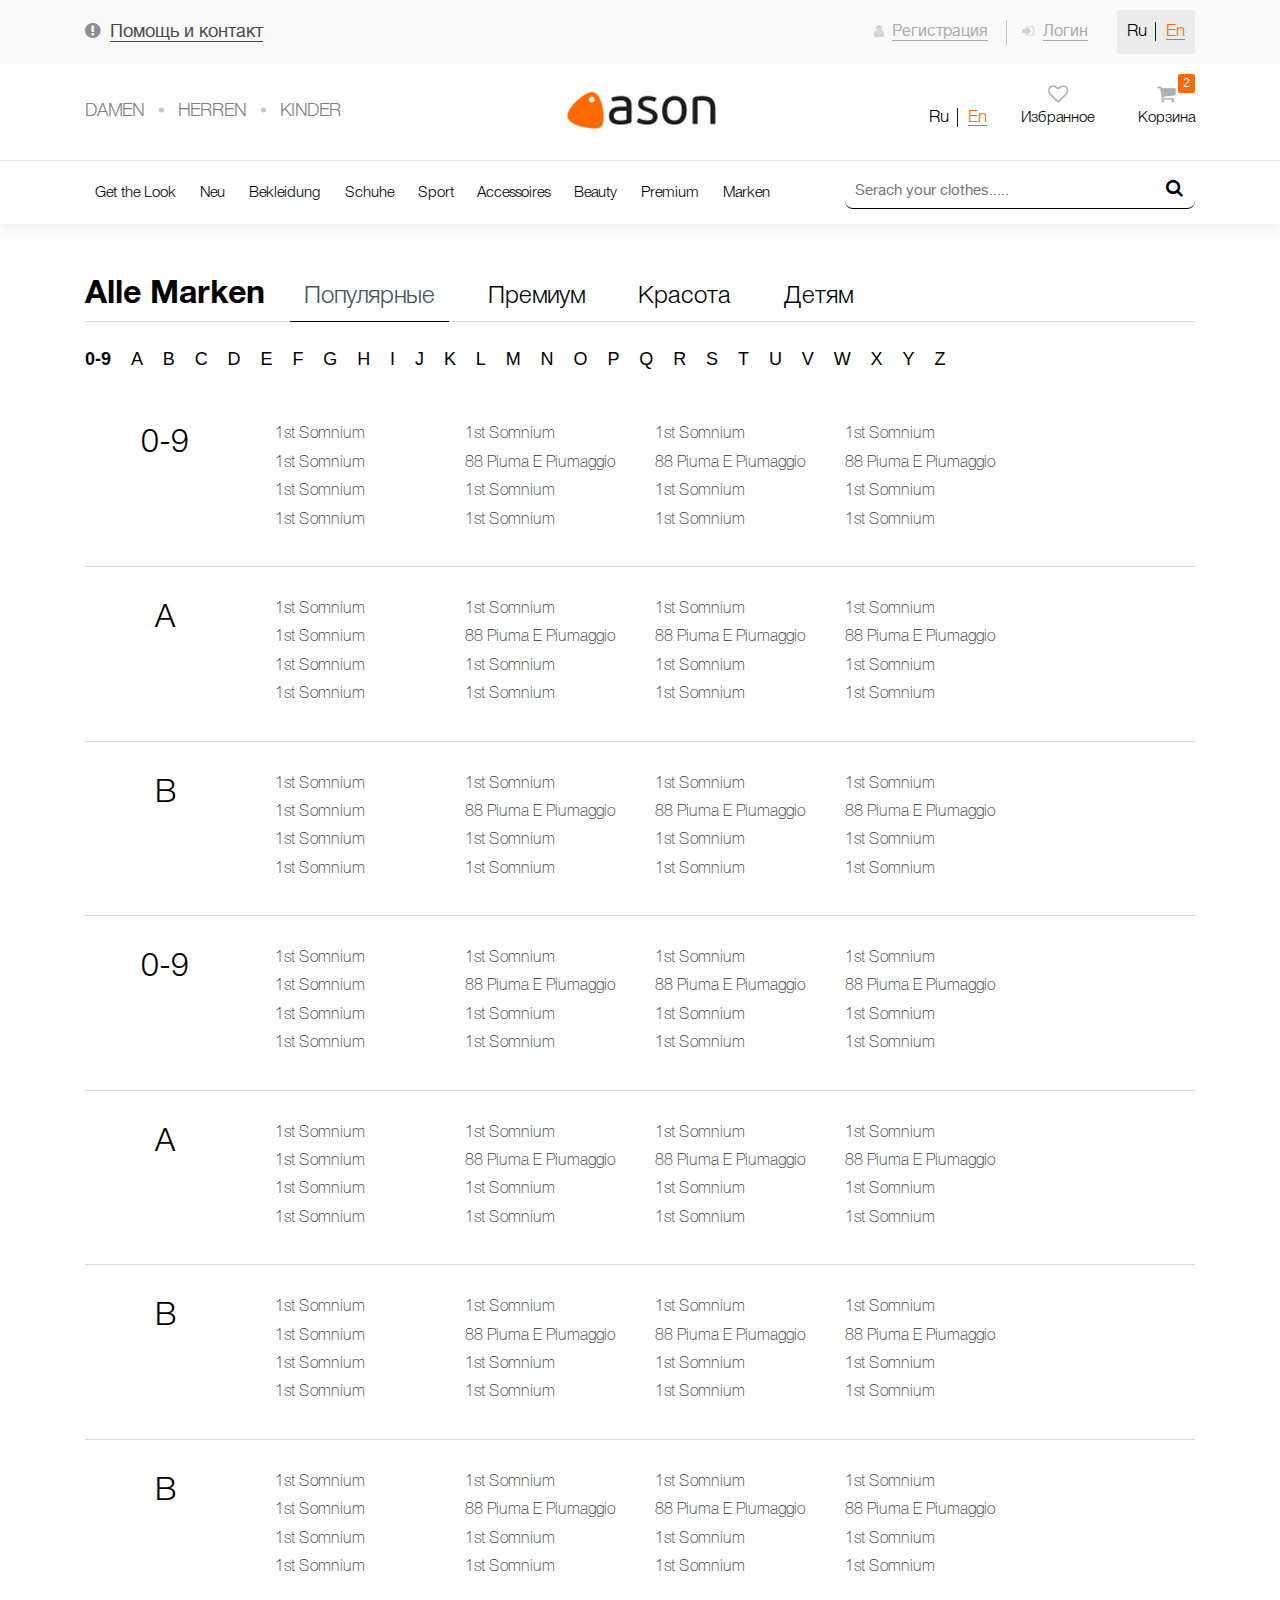
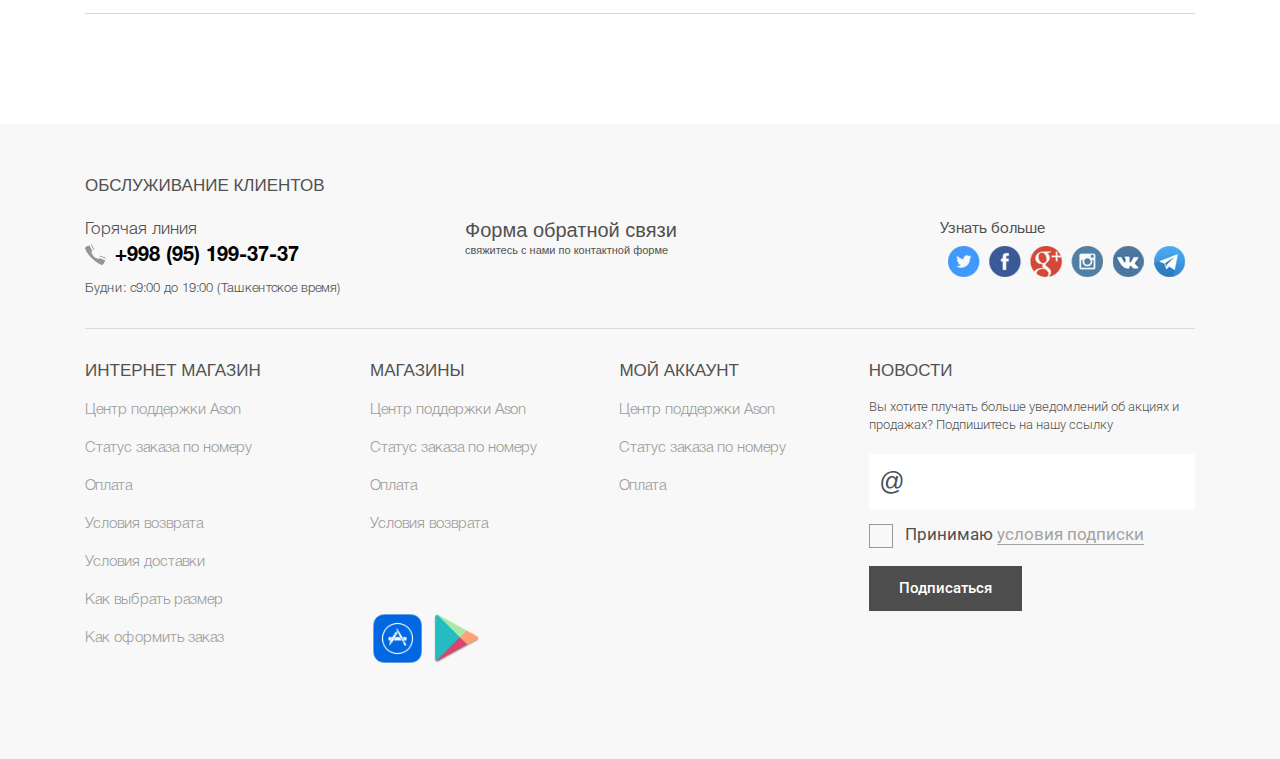
==== commit ba984860: "New file and edits" ====
--- a/brands.html
+++ b/brands.html
@@ -1,29 +1,33 @@
 <!DOCTYPE html>
 <html lang="en">
-  <head>
-    <meta charset="utf-8">
-    <meta http-equiv="X-UA-Compatible" content="IE=edge">
-    <meta name="viewport" content="width=device-width, initial-scale=1">
-    <title>--TITLE--</title>
+<head>
+  <meta charset="utf-8">
+  <meta http-equiv="X-UA-Compatible" content="IE=edge">
+  <meta name="viewport" content="width=device-width, initial-scale=1">
+  <title>--TITLE--</title>
 
-    <link href="css/bootstrap.min.css" rel="stylesheet">
-    <link href="css/style.min.css" rel="stylesheet">
-    <link href="css/responsive.css" rel="stylesheet">
-    <!-- jQuery (necessary for Bootstrap's JavaScript plugins) -->
-    <script src="js/jquery.min.js"></script>
-    <!-- Include all compiled plugins (below), or include individual files as needed -->
-    <script src="js/jquery.min.js"></script>
-    <script src="js/bootstrap.min.js"></script>
-    <script src="js/scripts.js"></script>
+  <link href="css/bootstrap.min.css" rel="stylesheet">
+  <link href="css/owl.carousel.min.css" rel="stylesheet">
+  <link href="css/font-awesome.min.css" rel="stylesheet">
+  <link href="css/style.min.css" rel="stylesheet">
+  <link href="css/responsive.css" rel="stylesheet">
+  <!-- jQuery (necessary for Bootstrap's JavaScript plugins) -->
+  <script src="js/jquery.min.js"></script>
+  <!-- Include all compiled plugins (below), or include individual files as needed -->
+  <script src="js/bootstrap.min.js"></script>
+  <script src="js/owl.carousel.min.js"></script>
+  <script src="js/select2.min.js"></script>
+  <script src="js/jquery.zoom.min.js"></script>
+  <script src="js/scripts.js"></script>
 
 
-    <!-- HTML5 Shim and Respond.js IE8 support of HTML5 elements and media queries -->
-    <!-- WARNING: Respond.js doesn't work if you view the page via file:// -->
-    <!--[if lt IE 9]>
-      <script src="https://oss.maxcdn.com/libs/html5shiv/3.7.0/html5shiv.js"></script>
-      <script src="https://oss.maxcdn.com/libs/respond.js/1.4.2/respond.min.js"></script>
-    <![endif]-->
-  </head>
+  <!-- HTML5 Shim and Respond.js IE8 support of HTML5 elements and media queries -->
+  <!-- WARNING: Respond.js doesn't work if you view the page via file:// -->
+  <!--[if lt IE 9]>
+  <script src="https://oss.maxcdn.com/libs/html5shiv/3.7.0/html5shiv.js"></script>
+  <script src="https://oss.maxcdn.com/libs/respond.js/1.4.2/respond.min.js"></script>
+  <![endif]-->
+</head>
   <body>
   <header id="header" class="mb-50px">
     <div class="header-top">
--- a/css/style.min.css
+++ b/css/style.min.css
@@ -1 +1 @@
-@import url(https://fonts.googleapis.com/css?family=Roboto:100,100i,300,300i,400,400i,500,500i,700,700i,900,900i&subset=cyrillic);@font-face{font-family:HelveticaCyr;src:url(../fonts/helveticaneuecyr-roman.eot);src:url(../fonts/helveticaneuecyr-roman.eot?#iefix) format("embedded-opentype"),url(../fonts/helveticaneuecyr-roman.ttf) format("truetype");font-weight:400;font-style:normal}@font-face{font-family:HelveticaCyr;src:url(../fonts/HelveticaNeueCyr-Thin.eot);src:url(../fonts/HelveticaNeueCyr-Thin.eot?#iefix) format("embedded-opentype"),url(../fonts/HelveticaNeueCyr-Thin.ttf) format("truetype");font-weight:100;font-style:normal}@font-face{font-family:HelveticaCyr;src:url(../fonts/HelveticaNeueCyr-Light.eot);src:url(../fonts/HelveticaNeueCyr-Light.eot?#iefix) format("embedded-opentype"),url(../fonts/HelveticaNeueCyr-Light.ttf) format("truetype");font-weight:300;font-style:normal}@font-face{font-family:HelveticaCyr;src:url(../fonts/HelveticaNeueCyr-Bold.eot);src:url(../fonts/HelveticaNeueCyr-Bold.eot?#iefix) format("embedded-opentype"),url(../fonts/HelveticaNeueCyr-Bold.ttf) format("truetype");font-weight:700;font-style:normal}.mb-5px{margin-bottom:5px!important}.mb-10px{margin-bottom:10px!important}.mb-15px{margin-bottom:15px!important}.mb-20px{margin-bottom:20px!important}.mb-25px{margin-bottom:25px!important}.mb-30px{margin-bottom:30px!important}.mb-35px{margin-bottom:35px!important}.mb-40px{margin-bottom:40px!important}.mb-45px{margin-bottom:45px!important}.mb-50px{margin-bottom:50px!important}.mb-60px{margin-bottom:60px!important}.mb-65px{margin-bottom:65px!important}.mb-70px{margin-bottom:70px!important}.mb-75px{margin-bottom:75px!important}.mb-80px{margin-bottom:80px!important}.mb-85px{margin-bottom:85px!important}.mb-90px{margin-bottom:90px!important}.mb-95px{margin-bottom:95px!important}.mb-100px{margin-bottom:100px!important}.bb-abs,.cabinet-left-block .nav-link.active:before,.catalog-carousel .owl-next,.catalog-carousel .owl-prev,.fpt-center,.middle-list ul li:before,.why-img:before{-webkit-transform:translateY(-50%);-ms-transform:translateY(-50%);transform:translateY(-50%)}.page-title .h1:before,.page-title h1:before{-webkit-transform:translateX(-50%);-ms-transform:translateX(-50%);transform:translateX(-50%)}html{overflow-x:hidden;font-size:14px;min-height:100%}body{overflow-x:hidden;font:14px 'Helvetica Neue',sans-serif;line-height:1.4;width:100%;font-weight:300;background:#fff}.btn:focus,.btn:hover,a:focus,a:hover{outline:0!important}a{color:#3f9dff;text-decoration:none}a.silver{color:#5c6c79}a.brown{color:#866256}a.white{color:#fff}a:focus,a:hover{opacity:.8;text-decoration:none}.h1,h1{margin:0 0 25px;font-family:HelveticaCyr,sans-serif;font-weight:700;font-size:32px;color:#000}.h2,h2{margin:10px 0 25px;font-family:HelveticaCyr,sans-serif;font-weight:700;font-size:28px;color:#000}.h3,h3{margin:0 0 10px;font-family:HelveticaCyr,sans-serif;font-weight:700;font-size:25px;color:#000}.h4,h4{margin:0 0 20px;font-family:HelveticaCyr,sans-serif;font-weight:700;font-size:22px;color:#000}.h5,h5{margin:0 0 20px;font-family:HelveticaCyr,sans-serif;font-weight:700;font-size:20px;color:#000}.h6,h6{margin:0 0 10px;font-family:HelveticaCyr,sans-serif;font-weight:700;font-size:17px;color:#000}p{font-family:HelveticaCyr,sans-serif;font-weight:400;font-size:16px;margin-bottom:20px;line-height:1.4;color:#000}p.white{color:#fff}.fs-16px{font-size:16px}.fs-18px{font-size:18px}.fs-20px{font-size:20px}.fs-24px{font-size:24px}ul{list-style:none!important;margin-bottom:40px;padding-left:0}ul li{font-family:Arial,sans-serif;font-weight:400;font-size:15px;margin-bottom:5px;line-height:1.4;color:#000}ul li.white{color:#fff}ul.hyphen{list-style:none!important;margin-bottom:20px}ul.hyphen li{font-family:Arial,sans-serif;font-weight:400;font-size:15px;margin-bottom:20px;line-height:1.4;color:#000}ul.hyphen li.white{color:#fff}ul.arrow{list-style:none!important;margin-bottom:20px}ul.arrow li{line-height:1.2;position:relative;padding-left:15px;font-family:Arial,sans-serif;font-weight:400;font-size:12px;margin-bottom:10px;color:#50667b}ul.arrow li:before{content:"\f061";font:normal normal normal 9px/1 FontAwesome;position:absolute;top:2px;left:0}ul.check{list-style:none!important;margin-bottom:20px}ul.check li{line-height:1.4;background-image:url(../images/check-list.png);background-position:0 0;background-repeat:no-repeat;padding-left:25px;font-family:HelveticaCyr,sans-serif;font-weight:400;font-size:16px;margin-bottom:10px;color:#5c6c79}ol{counter-reset:myCounter;padding-left:0;margin-bottom:30px}ol ul{padding-left:15px;margin-top:15px;margin-bottom:15px}ol>li{list-style:none;font-family:HelveticaCyr,sans-serif;font-weight:400;font-size:18px;color:#000;margin-bottom:7px}ol>li strong{font-weight:500;color:#4a4848}ol>li:before{counter-increment:myCounter;content:counter(myCounter) ".";color:#f36;margin-right:5px;display:inline-block;text-align:center}ul.list-unstyled{list-style:none!important}ul.list-unstyled li{padding-left:0!important;background:0 0!important}.btn-green{background:#49b7ac;padding:10px 25px;font-family:HelveticaCyr,sans-serif;font-weight:400;font-size:12px;color:#fff;text-decoration:none;text-transform:uppercase}.btn-green:focus,.btn-green:hover{opacity:.8}.btn-default{font-family:HelveticaCyr,sans-serif;font-weight:500;font-size:16px;text-decoration:none;display:inline-block;padding:12px 30px 12px;color:#fff;border-radius:0;text-transform:uppercase;border:0;background:#282828;-webkit-box-shadow:none;box-shadow:none;outline:0;line-height:1.5;position:relative}.btn-default:focus,.btn-default:hover{text-decoration:none;color:#fff;background:#282828}.btn-primary{font-family:Roboto,sans-serif;font-weight:500;font-size:15px;border-radius:0;line-height:1.4;text-decoration:none;border:0;display:inline-block;color:#fff;padding:12px 30px 12px;background:#4d4d4d;white-space:normal}.btn-primary:disabled{color:#8f98a6;background:#eaeef4}.btn-primary:focus,.btn-primary:hover{color:#fff;text-decoration:none;background:#4d4d4d}.btn-orange{font-family:HelveticaCyr,sans-serif;font-weight:500;font-size:16px;background:#fe6902;color:#fff;border-radius:0;padding:10px 35px 10px;text-transform:uppercase}.btn-orange:focus,.btn-orange:hover{color:#fff;background:#ef7600}.btn-yellow{font-family:HelveticaCyr,sans-serif;font-weight:500;font-size:15px;text-transform:uppercase;background:0 0;line-height:18px;border-radius:6px;padding:10px 20px 5px}.btn-yellow:focus,.btn-yellow:hover{color:#fff}.btn-blue{background:#84c0ff;padding:10px 25px;font-family:HelveticaCyr,sans-serif;font-weight:400;font-size:12px;color:#fff;text-decoration:none;text-transform:uppercase;border-radius:30px}.btn-blue:focus,.btn-blue:hover{opacity:.8}.btn-violet{font-family:HelveticaCyr,sans-serif;font-weight:500;font-size:15px;text-transform:uppercase;background:0 0;line-height:18px;border-radius:6px;padding:10px 20px 5px}.btn-violet:focus,.btn-violet:hover{color:#fff}.btn-white{border-radius:6px;font-family:HelveticaCyr,sans-serif;font-weight:500;font-size:16px;color:#000;background:0 0;border:2px solid #000;line-height:18px;padding:6px 10px 5px;min-width:264px;text-align:left}.btn-white i{float:right}.btn-white:focus,.btn-white:hover{background:#000;border-color:#000;color:#fff}.btn-transparent{border-radius:0;font-family:HelveticaCyr,sans-serif;font-weight:500;font-size:18px;color:#000;text-transform:uppercase;background:0 0;border:1px solid #000;line-height:18px;padding:12px 35px 12px}.btn-transparent:focus,.btn-transparent:hover{background:#fe6902;border-color:#fff;color:#fff}.btn-lg{font-size:22px!important;line-height:25px!important;padding:14px 25px 10px}.btn-md{font-size:17px!important;line-height:20px!important;padding:12px 20px 8px}.btn-sm{font-size:12px!important;line-height:15px!important;padding:8px 20px 4px}.small-title{font-family:HelveticaCyr,sans-serif;font-weight:400;font-size:14px;color:#a05f26;text-transform:uppercase}#footer{background:#f8f8f8;padding:50px 0 70px}#footer hr{border-color:#dadada;margin:30px 0}.footer-title{font-family:Arial,sans-serif;font-weight:500;font-size:17px;color:#515151;margin-bottom:20px}.hl-text{font-family:HelveticaCyr,sans-serif;font-weight:300;font-size:17px;color:#515151}.hl-phone{padding-left:30px;margin-bottom:10px;background-image:url(../images/footer-phone.png);background-position:0 2px;background-repeat:no-repeat}.hl-phone a{font-family:HelveticaCyr,sans-serif;font-weight:700;font-size:20px;color:#000;text-decoration:none}.work-time{font-family:HelveticaCyr,sans-serif;font-weight:300;font-size:13px;color:#515151}.footer-form a{font-family:Arial,sans-serif;font-weight:400;font-size:20px;color:#515151;line-height:1.2}.ff-info{font-family:Arial,sans-serif;font-weight:400;font-size:11px;color:#515151}.silver-text{font-family:HelveticaCyr,sans-serif;font-weight:400;font-size:15px;color:#515151}.fn-title{font-family:Arial,sans-serif;font-weight:400;font-size:17px;color:#515151;text-transform:uppercase;margin-bottom:15px}.footer-nav ul li{margin-bottom:15px}.footer-nav ul li a{font-family:HelveticaCyr,sans-serif;font-weight:300;font-size:15px;color:#9d9d9d;text-decoration:none;border-bottom:1px solid transparent}.footer-nav ul li a:focus,.footer-nav ul li a:hover{border-bottom:1px solid #363636;text-decoration:none;color:#363636}.footer-rss .input-group-text{background:#fff;border:0;border-radius:0;font-size:25px}.footer-rss .form-control{border:0;border-radius:0;height:55px}.footer-rss p{font-family:Roboto,sans-serif;font-weight:300;font-size:13px;color:#515151}.check{position:relative;padding-left:36px;line-height:26px;margin-right:20px;font-family:HelveticaCyr,sans-serif;font-weight:300;font-size:15px;color:#000}.checkbox{margin:0;position:absolute;top:0;left:0;width:24px;height:24px;border:1px solid #999}.radio{margin:0;position:absolute;top:0;left:0;width:18px;height:18px;border:1px solid #515151;border-radius:50%}.check input{opacity:0}.checked .radio:before{content:'';position:absolute;left:2px;top:2px;width:10px;height:10px;background:#0cd091;border-radius:50%}.checked .checkbox:before{content:'';position:absolute;left:6.4px;top:2.3px;width:9px;height:12px;border:solid #000;border-width:0 2px 2px 0;-webkit-transform:rotate(45deg);-ms-transform:rotate(45deg);transform:rotate(45deg)}.fr-check{margin-bottom:15px}.fr-check a{color:#a3a3a3;border-bottom:1px solid #a3a3a3}.fr-check a:focus,.fr-check a:hover{border-color:transparent}.fr-check label{font-family:Roboto,sans-serif;font-weight:400;font-size:17px;color:#515151;line-height:20px}.mobile-links a{display:inline-block}.mobile-links a img{max-width:55px}.page-title{padding:45px 0}.page-title .h1,.page-title h1{text-transform:uppercase;position:relative;display:inline-block;padding-bottom:20px}.page-title .h1:before,.page-title h1:before{content:'';position:absolute;bottom:0;left:50%;width:50%;border-bottom:2px solid #000;-webkit-box-shadow:0 5px 8px 0 rgba(0,0,0,.42);box-shadow:0 5px 8px 0 rgba(0,0,0,.42)}.vacancy-single{-webkit-box-shadow:0 27px 27px 0 rgba(0,0,0,.07);box-shadow:0 27px 27px 0 rgba(0,0,0,.07);margin-bottom:30px;border-radius:8px;overflow:hidden}.left-vacancy{padding:50px 35px}.left-vacancy p{font-family:HelveticaCyr,sans-serif;font-weight:300;font-size:16px;color:#000;margin-bottom:0}.vacancy-title{padding-bottom:25px;border-bottom:1px solid #000;margin-bottom:30px;position:relative}.vacancy-title:before{content:'';position:absolute;top:4px;left:-35px;height:24px;border-left:3px solid #000}.vacancy-title a{font-family:HelveticaCyr,sans-serif;font-weight:700;font-size:26px;color:#000;text-transform:uppercase}.all-but{text-align:center;margin-bottom:50px}.page-subtitle{font-family:HelveticaCyr,sans-serif;font-weight:400;font-size:22px;color:#000;margin-bottom:35px}.why-single{margin-bottom:45px}.why-img{margin-bottom:30px;position:relative}.why-img:before{content:"\f061";display:inline-block;font:normal normal normal 25px/1 FontAwesome;text-rendering:auto;-webkit-font-smoothing:antialiased;-moz-osx-font-smoothing:grayscale;color:#000;font-size:20px;position:absolute;top:50%;left:-21px}.why-img img{border-radius:50%;-webkit-box-shadow:0 9px 27px 0 rgba(0,0,0,.05);box-shadow:0 9px 27px 0 rgba(0,0,0,.05)}.why-list .col-sm-3:first-child .why-img:before{display:none!important}.why-title{font-family:HelveticaCyr,sans-serif;font-weight:700;font-size:14px;color:#000;text-transform:uppercase}.why-block{-webkit-box-shadow:0 0 27px 0 rgba(0,0,0,.07);box-shadow:0 0 27px 0 rgba(0,0,0,.07)}.why-block .left-vacancy strong{font-weight:700}.why-block .left-vacancy p{margin-bottom:20px;font-size:18px}.why-block .left-vacancy p:last-child{margin-bottom:0}.wb-title{padding-bottom:25px;border-bottom:1px solid #000;margin-bottom:30px;position:relative;font-family:HelveticaCyr,sans-serif;font-weight:700;font-size:20px;color:#000;text-transform:uppercase}.wb-image img{border-radius:50%;-webkit-box-shadow:0 14px 46px 0 rgba(0,0,0,.24);box-shadow:0 14px 46px 0 rgba(0,0,0,.24)}#content{padding-bottom:80px}.brands-container nav .nav-tabs{border-color:#dbdbdb;margin-bottom:25px}.brands-container nav .nav-item{color:#000;margin-right:25px;font-family:HelveticaCyr,sans-serif;font-weight:300;font-size:24px;border:0}.brands-container nav .nav-item.active{border-bottom:1px solid #000}.brands-top-title{margin-bottom:0;line-height:1.3;margin-right:25px}.symbol-list a{font-family:Arial,sans-serif;font-weight:400;font-size:18px;color:#000;text-transform:uppercase;margin-right:16px}.symbol-list a.active{font-weight:700}.bsl-title{font-family:HelveticaCyr,sans-serif;font-weight:300;font-size:32px;color:#000;text-transform:uppercase;text-align:center}.bsl-list ul{margin-bottom:0}.bsl-list ul li a{font-family:HelveticaCyr,sans-serif;font-weight:100;font-size:16px;color:#333}.brand-single-list{padding-bottom:30px;margin-bottom:30px;border-bottom:1px solid #d9d9d9}.first-page-top{position:relative}.first-page-top img{width:100%}.fpt-top{position:absolute;top:0;left:0;background:rgba(255,255,255,.73);width:100%;padding:35px 0;text-align:center}.fpt-top a{margin:0 15px}.fpt-center{position:absolute;width:100%;text-align:center;left:0;top:50%}.fpt-center p{color:#fff;font-size:18px}.fpt-title{color:#fff;font-size:35px}.fpt-list ul{margin-bottom:0}.fpt-list ul li{margin-bottom:12px}.fpt-list ul li a{font-family:Arial,sans-serif;font-weight:400;font-size:15px;color:#3e3e3e;text-decoration:underline}.fpt-list ul li a:focus,.fpt-list ul li a:hover{text-decoration:none}.cc-block{text-align:center;position:relative}.cc-image{display:block;margin-bottom:20px}.cc-image img{width:100%}.cc-title{font-family:HelveticaCyr,sans-serif;font-weight:500;font-size:20px;color:#000}.catalog-carousel{margin-bottom:60px;position:relative}.catalog-carousel .owl-next,.catalog-carousel .owl-prev{display:inline-block;background:#ebe6df;padding:8px 12px;border-radius:50%;position:absolute;top:42%}.catalog-carousel .owl-next{right:-55px}.catalog-carousel .owl-prev{left:-55px}.cc-content{text-align:left}.cc-content .cc-title{font-size:18px;font-weight:700}.cc-category{font-family:HelveticaCyr,sans-serif;font-weight:400;font-size:15px}.cc-category a{color:#000;text-transform:uppercase}.cc-price{text-align:right;font-family:HelveticaCyr,sans-serif;font-weight:400;font-size:15px;color:#000}.wish-icon{position:absolute;top:10px;right:10px;background:#fff;color:#000;font-size:19px;padding:4px 8px;border-radius:50%;z-index:3}.animated{-webkit-animation-duration:1000 ms;animation-duration:1000 ms;-webkit-animation-fill-mode:both;animation-fill-mode:both}.owl-animated-out{z-index:1}.owl-animated-in{z-index:0}.fadeOut{-webkit-animation-name:fadeOut;animation-name:fadeOut}@-webkit-keyframes fadeOut{0%{opacity:1}100%{opacity:0}}@keyframes fadeOut{0%{opacity:1}100%{opacity:0}}@-webkit-keyframes fadeI{0%{opacity:0}100%{opacity:1}}@keyframes fadeI{0%{opacity:0}100%{opacity:1}}.tc-block{position:relative}.tc-white{background:#fff;padding:15px 25px;position:absolute;bottom:30px;right:30px;text-align:right}.tc-title{font-family:HelveticaCyr,sans-serif;font-weight:700;font-size:27px;color:#000;text-shadow:4px 3px 9px rgba(0,0,0,.2)}.more{font-family:HelveticaCyr,sans-serif;font-weight:500;font-size:18px;color:#000;text-decoration:none;border-bottom:1px solid #000}.block-container .h5,.block-container h5{font-weight:400}.bc-title{font-family:HelveticaCyr,sans-serif;font-weight:400;font-size:20px;color:#000}.bc-img{display:block;margin-bottom:25px}.bc-img img{width:100%}.relative-container{position:relative}.relative-container .tc-white{right:initial;left:100px;bottom:53px}.more-block .tc-white{text-align:left;min-width:450px}.more-block .h3,.more-block h3{margin-bottom:0}.more-block .h5,.more-block h5{font-weight:700;color:#8a8a8a}.tc-silver-title{font-family:HelveticaCyr,sans-serif;font-weight:700;font-size:27px;color:#929292;text-shadow:4px 3px 9px rgba(0,0,0,.2)}.bottom-block{position:relative;margin-bottom:60px}.bb-abs{padding-left:50px;padding-right:50px;position:absolute;top:50%;left:0;width:100%}.bb-abs .h2,.bb-abs h2{margin-bottom:10px}.bb-subtitle{font-family:HelveticaCyr,sans-serif;font-weight:400;font-size:20px;color:#000;margin-bottom:15px}.cfb-title{font-family:HelveticaCyr,sans-serif;font-weight:500;font-size:30px;color:#000;padding-bottom:25px;border-bottom:1px solid #aeb7bd;margin-bottom:25px}.contact-form-block .btn-default{padding-right:40px;padding-left:40px}.contact-form-block .btn-orange{border-radius:5px;font-size:16px;text-transform:none;font-weight:400;margin-right:15px}.form-file{margin-bottom:35px}.form-file span{font-family:HelveticaCyr,sans-serif;font-weight:400;font-size:16px;color:#282828}.form-group label{font-family:HelveticaCyr,sans-serif;font-weight:400;font-size:16px;color:#282828}.form-group input{height:45px}.form-group .form-control{margin-bottom:35px}.form-group textarea{height:154px;resize:none}.bordered{border-radius:5px}.top-contact-form-block .h4,.top-contact-form-block h4{color:#344c59;margin-bottom:30px}.cc-phone{margin-bottom:30px;position:relative;padding-left:40px}.cc-phone:before{content:"\f095";display:inline-block;font:normal normal normal 14px/1 FontAwesome;font-size:14px;text-rendering:auto;color:#fff;background:#282828;border-radius:50%;padding:6px 7px 5px;position:absolute;top:0;left:0}.cc-phone div{margin-bottom:5px}.cc-phone a{font-family:HelveticaCyr,sans-serif;font-weight:400;font-size:16px;color:#536670}.cc-email{margin-bottom:30px;position:relative;padding-left:40px}.cc-email:before{content:"\f0e0";display:inline-block;font:normal normal normal 14px/1 FontAwesome;font-size:13px;text-rendering:auto;color:#fff;background:#282828;border-radius:50%;padding:6px 6px 6px;position:absolute;top:0;left:0}.cc-email div{margin-bottom:5px}.cc-email a{font-family:HelveticaCyr,sans-serif;font-weight:400;font-size:16px;color:#fe6902;border-bottom:1px solid #fe6902}.cc-email a:focus,.cc-email a:hover{border-color:transparent}.cc-address{margin-bottom:30px;position:relative;padding-left:40px;font-family:HelveticaCyr,sans-serif;font-weight:400;font-size:16px;color:#536670}.cc-address:before{content:"\f041";display:inline-block;font:normal normal normal 14px/1 FontAwesome;font-size:13px;text-rendering:auto;color:#fff;background:#282828;border-radius:50%;padding:6px 9px 6px;position:absolute;top:0;left:0}.cc-grafik{margin-bottom:25px;font-family:HelveticaCyr,sans-serif;font-weight:400;font-size:16px;color:#536670}.cc-grafik span{color:#fe6902}.cat-links ul li{margin-bottom:10px;font-family:HelveticaCyr,sans-serif;font-weight:300;font-size:14px}.cat-links ul li span{color:#cbcbcb}.cat-links ul li a{font-family:HelveticaCyr,sans-serif;font-weight:300;font-size:14px;color:#1e1e1e}.top-category-container{position:relative;margin-bottom:20px}.top-category-container img{width:100%}.tcc-abs{position:absolute;left:80px;top:60px}.tcc-title{font-family:Arial,sans-serif;font-weight:700;font-size:70px;color:#fff}.category-list .cc-block{margin-bottom:45px}.category-list .cc-category,.category-list .cc-price,.category-list .cc-title{font-size:13px}.btn-filter{background:#f3f3f3;color:#000;font-family:HelveticaCyr,sans-serif;font-weight:300;font-size:15px;border-radius:30px;padding:6px 13px}.btn-filter:focus,.btn-filter:hover{background:#ddd}.btn-filter:after{content:'\f107';display:inline-block;font:normal normal normal 14px/1 FontAwesome;text-rendering:auto;-webkit-font-smoothing:antialiased;-moz-osx-font-smoothing:grayscale;border:0!important;font-size:18px;vertical-align:middle;top:2px}.top-filtr-list .dropdown{display:inline-block;margin-right:10px;margin-bottom:15px}.dropdown.show .btn-filter{color:#fff;background:#000}.dropdown.show .btn-filter:after{content:'\f106'}.btn-sb{font-weight:700}.btn-sb.active{display:none}.btn-sb:after{display:none}.btn-sb:focus{background:#000;color:#fff}.invisible-filter{display:none}.invisible-filter.active{display:inline}.count-item{display:inline-block;position:relative;font-family:HelveticaCyr,sans-serif;font-weight:300;font-size:15px;color:#777;margin-right:20px;vertical-align:top;margin-top:1px}.count-item:before{content:'';position:absolute;height:100%;top:0;right:-13px;border-right:1px solid #616161}.sort{vertical-align:top;font-family:HelveticaCyr,sans-serif;font-weight:300;font-size:15px;color:#777;display:inline-block}.sort .select2-container{text-align:left;min-width:154px;width:auto!important;border:0}.sort .select2-container .select2-arrow{display:inline-block;font:normal normal normal 14px/1 FontAwesome;font-size:inherit;text-rendering:auto;-webkit-font-smoothing:antialiased;-moz-osx-font-smoothing:grayscale}.sort .select2-container .select2-arrow b{height:100%;position:absolute;right:0;top:2px}.sort .select2-container .select2-arrow b:before{content:"\f107";font-size:20px;margin-top:2px}.sort .select2-container .select2-choice{height:25px;border:0;font-family:HelveticaCyr,sans-serif;font-weight:700;font-size:15px;color:#000!important}.right-filter{text-align:right}.cabinet-left-block .nav-link{border-radius:0;background:#282828;max-width:132px;font-family:HelveticaCyr,sans-serif;font-weight:700;font-size:16px;color:#fff;text-align:center;padding:10px 30px;text-transform:uppercase}.cabinet-left-block .nav-link.active{background:#ff6900;position:relative}.cabinet-left-block .nav-link.active:before{content:'';position:absolute;top:50%;right:-20px;border-top:10px solid transparent;border-left:10px solid #ff6900;border-right:10px solid transparent;border-bottom:10px solid transparent}.cabinet-top{padding-bottom:15px;margin-bottom:25px;border-bottom:1px solid #c1c1c1}.cb-input{margin-bottom:25px}.cb-input label{font-family:HelveticaCyr,sans-serif;font-weight:400;font-size:16px;color:#000}.cb-input .edit-link{float:right}.edit-link{font-family:HelveticaCyr,sans-serif;font-weight:400;font-size:13px;color:#fe6902;border-bottom:1px solid #fe6902}.edit-link:focus,.edit-link:hover{border-color:transparent}.border-block{height:calc(2.25rem + 2px);padding:.375rem .75rem;border:1px solid #ced4da;border-radius:.25rem}.cab-socials a{display:inline-block;margin-right:5px;color:#000}.cab-male a{display:inline-block;margin-right:10px;font-family:HelveticaCyr,sans-serif;font-weight:500;font-size:15px;color:#fe6902;border-bottom:1px solid #fe6902}.cab-male a:focus,.cab-male a:hover{border-color:transparent}.cab-male a.active{border-color:transparent;color:#000}.silver-links{display:inline-block;margin:0 7px;font-family:HelveticaCyr,sans-serif;font-weight:400;font-size:13px;color:#5e5e5e;border-bottom:1px solid #5e5e5e}.silver-links:focus,.silver-links:hover{border-color:transparent}.shadow-container{padding:25px;-webkit-box-shadow:0 0 10px 5px rgba(0,0,0,.04);box-shadow:0 0 10px 5px rgba(0,0,0,.04);margin-bottom:10px;border-radius:3px}.cart-single-block{width:80px}.cart-single-block img{width:100%;border-radius:6px}.cart-table tr:first-child td{padding-top:0}.cart-table tr:last-child td{border-bottom:0}.cart-table tr td{padding-left:0;padding-right:20px;border-top:0;border-bottom:1px solid #e1e1e1;padding-bottom:35px;padding-top:35px}.cart-table tr td:first-child{width:80px}.cart-table tr td:last-child{text-align:right;padding-right:0}.csb-link{font-family:HelveticaCyr,sans-serif;font-weight:400;font-size:15px;color:#292929}.csb-subtitle{font-family:HelveticaCyr,sans-serif;font-weight:300;font-size:13px;color:#292929;margin-bottom:5px}.csb-text{font-family:HelveticaCyr,sans-serif;font-weight:100;font-size:13px;color:#4d4d4d}.csb-info-list{margin-bottom:10px}.csb-bottom a{font-family:HelveticaCyr,sans-serif;font-weight:400;font-size:12px;color:#9d9d9d;margin-right:15px;display:inline-block}.csb-bottom a:last-child{position:relative}.csb-bottom a:last-child:before{content:'';position:absolute;height:70%;top:3px;left:-10px;border-left:1px solid #9d9d9d}.cart-counts .select2-container{color:#000;width:97px!important;font-size:17px;text-align:left;margin-bottom:35px}.cart-counts .select2-container .select2-choice{height:auto;color:#000;border-color:#000;border-radius:4px;padding:2px 10px}.cart-counts .select2-container .select2-arrow{display:inline-block;font:normal normal normal 14px/1 FontAwesome;font-size:inherit;text-rendering:auto;-webkit-font-smoothing:antialiased;-moz-osx-font-smoothing:grayscale}.cart-counts .select2-container .select2-arrow b{height:100%;position:absolute;right:0;top:5px;color:#000}.cart-counts .select2-container .select2-arrow b:before{content:"\f107";font-size:20px;margin-top:2px}.csb-price{font-family:HelveticaCyr,sans-serif;font-weight:700;font-size:14px;color:#292929}.cart-question{font-family:HelveticaCyr,sans-serif;font-weight:300;font-size:13px}.cart-question i{color:#c6cbd0}.cart-question a{color:#4b90d7}.cpc-text{font-family:Arial,sans-serif;font-weight:400;font-size:14px;color:#292929}.cpc-price{font-family:HelveticaCyr,sans-serif;font-weight:300;font-size:13px;color:#292929;text-align:right}.cpc-block{margin-bottom:20px}.cart-price-container{border-bottom:1px solid #e3e3e3;margin-bottom:20px}b,strong{font-weight:700}.text-block{font-family:HelveticaCyr,sans-serif;font-weight:400;font-size:14px;color:#1a1a1a}.fs-13px{font-size:13px}.header-top{background:#f9f9f9;padding:10px 0}.header-help{font-family:HelveticaCyr,sans-serif;font-weight:400;font-size:18px}.header-help i{color:#8e8e8e;margin-right:5px}.header-help a{color:#474747;border-bottom:1px solid #474747}.header-help a:focus,.header-help a:hover{border-color:transparent}.registration-container{margin-right:10px;display:inline-block;color:#ababab}.registration-container i{color:#d5d5d5;margin-right:5px}.registration-container div{display:inline-block;margin:0 15px;position:relative}.registration-container div.register-b:before{content:'';position:absolute;top:0;height:110%;right:-16%;border-left:1px solid #ababab;opacity:.67}.registration-container a{font-family:HelveticaCyr,sans-serif;font-weight:400;font-size:16px;color:#ababab;border-bottom:1px solid #ababab}.registration-container a:focus,.registration-container a:hover{border-color:transparent}.language-container{display:inline-block}.language-container ul{margin-bottom:0;padding:10px}.language-container ul li{display:inline-block;margin-right:15px;margin-bottom:0;font-family:HelveticaCyr,sans-serif;font-weight:300;font-size:17px;position:relative}.language-container ul li:before{content:'';position:absolute;top:2px;right:-9px;height:80%;border-right:1px solid #1f1f1f}.language-container ul li:last-child{margin-right:0}.language-container ul li:last-child:before{display:none}.language-container ul li a{color:#fe6902;border-bottom:1px solid #fe6902}.header-right{text-align:right}.header-right .language-container{background:#ececec}.middle-list ul{margin-bottom:0}.middle-list ul li{display:inline-block;margin-right:30px;position:relative;margin-bottom:0}.middle-list ul li:before{content:'';position:absolute;top:45%;right:-20px;width:5px;height:5px;border-radius:50%;background:#c7c7c7}.middle-list ul li:last-child{margin-right:0}.middle-list ul li:last-child:before{display:none}.middle-list ul a{font-family:HelveticaCyr,sans-serif;font-weight:300;font-size:18px;color:#7f7f7f;text-transform:uppercase;border-bottom:1px solid transparent}.middle-list ul a:focus,.middle-list ul a:hover{border-color:#000;color:#000}.logo{text-align:center}.wish-link{margin:0 20px;display:inline-block;text-align:center;font-family:HelveticaCyr,sans-serif;font-weight:300;font-size:15px}.wish-link:focus .w-text,.wish-link:hover .w-text{border-color:#000}.wish-link i{color:#afafaf;font-size:20px}.cart-link{position:relative;margin:0 0 0 20px;display:inline-block;text-align:center;font-family:HelveticaCyr,sans-serif;font-weight:300;font-size:15px}.cart-link:focus .w-text,.cart-link:hover .w-text{border-color:#000}.cart-link i{color:#afafaf;font-size:20px}.w-text{color:#000;border-bottom:1px solid transparent}.middle-right{text-align:right}.header-middle{padding:20px 0}.cart-count{position:absolute;top:-10px;right:0;font-family:Arial,sans-serif;font-weight:400;font-size:12px;color:#fff;background:#fe6902;padding:1px 5px;border-radius:2px}.header-bottom{border-top:1px solid #e5e5e5;-webkit-box-shadow:0 8px 10px 0 rgba(0,0,0,.05);box-shadow:0 8px 10px 0 rgba(0,0,0,.05)}.header-nav ul{margin-bottom:0}.header-nav ul li{display:inline-block;margin-bottom:0}.header-nav ul li a{display:inline-block;padding:20px 10px;font-family:HelveticaCyr,sans-serif;font-weight:300;font-size:15px;color:#000;border-top:2px solid transparent}.header-nav ul li a:focus,.header-nav ul li a:hover{border-color:#bdbdbd}.header-search{border-radius:8px;border-bottom:1px solid #000}.header-search .form-control{width:90%;float:left;border:0;height:auto;padding:5px 10px;background:0 0;font-family:HelveticaCyr,sans-serif;font-weight:400;font-size:15px}.header-search .form-control:focus,.header-search .form-control:hover{outline:0;-webkit-box-shadow:none;box-shadow:none}.btn-search{background:0 0;border:0;font-size:18px}.btn-search:focus,.btn-search:hover{outline:0;-webkit-box-shadow:none;box-shadow:none}.single-tabs{background:#fff;padding:35px 60px;border-radius:4px;-webkit-box-shadow:0 5px 18px 10px rgba(0,0,0,.04);box-shadow:0 5px 18px 10px rgba(0,0,0,.04)}.single-tabs .nav-tabs{border-color:#d6d6d6;margin-bottom:30px}.single-tabs .nav-item{margin-bottom:0}.single-tabs .nav-link{border-radius:0;border:0;padding:5px 0;font-family:HelveticaCyr,sans-serif;font-weight:400;font-size:16px;color:#6a6a6a;text-transform:uppercase;margin-right:20px;border-bottom:2px solid transparent}.single-tabs .nav-link.active{font-weight:700;border-color:#fe6902}.small-block{margin-right:10px;height:100%}.small-block ul{margin-bottom:0}.black-link{font-family:HelveticaCyr,sans-serif;font-weight:700;font-size:16px;color:#000;text-transform:uppercase;display:inline-block;margin-right:15px}.b-50{border-radius:50px}.single-bottom-btns{margin-top:50px}.large-block ul li.active{visibility:visible;opacity:1;display:block!important;-webkit-transition:all .4s;-o-transition:all .4s;transition:all .4s;-webkit-animation-name:fadeI;animation-name:fadeI;-webkit-animation-duration:1s;animation-duration:1s}.large-block{width:88%}.large-block ul{margin-bottom:0}.large-block ul li{opacity:0;visibility:hidden;display:none!important;width:100%;height:100%;-webkit-transition:all .4s;-o-transition:all .4s;transition:all .4s}.large-block ul li img{max-width:100%}.flex-block{display:-webkit-box;display:-ms-flexbox;display:flex;-ms-flex-wrap:wrap;flex-wrap:wrap}+@import url(https://fonts.googleapis.com/css?family=Roboto:100,100i,300,300i,400,400i,500,500i,700,700i,900,900i&subset=cyrillic);@font-face{font-family:HelveticaCyr;src:url(../fonts/helveticaneuecyr-roman.eot);src:url(../fonts/helveticaneuecyr-roman.eot?#iefix) format("embedded-opentype"),url(../fonts/helveticaneuecyr-roman.ttf) format("truetype");font-weight:400;font-style:normal}@font-face{font-family:HelveticaCyr;src:url(../fonts/HelveticaNeueCyr-Thin.eot);src:url(../fonts/HelveticaNeueCyr-Thin.eot?#iefix) format("embedded-opentype"),url(../fonts/HelveticaNeueCyr-Thin.ttf) format("truetype");font-weight:100;font-style:normal}@font-face{font-family:HelveticaCyr;src:url(../fonts/HelveticaNeueCyr-Light.eot);src:url(../fonts/HelveticaNeueCyr-Light.eot?#iefix) format("embedded-opentype"),url(../fonts/HelveticaNeueCyr-Light.ttf) format("truetype");font-weight:300;font-style:normal}@font-face{font-family:HelveticaCyr;src:url(../fonts/HelveticaNeueCyr-Bold.eot);src:url(../fonts/HelveticaNeueCyr-Bold.eot?#iefix) format("embedded-opentype"),url(../fonts/HelveticaNeueCyr-Bold.ttf) format("truetype");font-weight:700;font-style:normal}.mb-5px{margin-bottom:5px!important}.mb-10px{margin-bottom:10px!important}.mb-15px{margin-bottom:15px!important}.mb-20px{margin-bottom:20px!important}.mb-25px{margin-bottom:25px!important}.mb-30px{margin-bottom:30px!important}.mb-35px{margin-bottom:35px!important}.mb-40px{margin-bottom:40px!important}.mb-45px{margin-bottom:45px!important}.mb-50px{margin-bottom:50px!important}.mb-60px{margin-bottom:60px!important}.mb-65px{margin-bottom:65px!important}.mb-70px{margin-bottom:70px!important}.mb-75px{margin-bottom:75px!important}.mb-80px{margin-bottom:80px!important}.mb-85px{margin-bottom:85px!important}.mb-90px{margin-bottom:90px!important}.mb-95px{margin-bottom:95px!important}.mb-100px{margin-bottom:100px!important}.bb-abs,.cabinet-left-block .nav-link.active:before,.catalog-carousel .owl-next,.catalog-carousel .owl-prev,.fpt-center,.middle-list ul li:before,.tb-btn:after,.why-img:before{-webkit-transform:translateY(-50%);-ms-transform:translateY(-50%);transform:translateY(-50%)}.page-title .h1:before,.page-title h1:before{-webkit-transform:translateX(-50%);-ms-transform:translateX(-50%);transform:translateX(-50%)}html{overflow-x:hidden;font-size:14px;min-height:100%}body{overflow-x:hidden;font:14px 'Helvetica Neue',sans-serif;line-height:1.4;width:100%;font-weight:300;background:#fff}.btn:focus,.btn:hover,a:focus,a:hover{outline:0!important}a{color:#3f9dff;text-decoration:none}a.silver{color:#5c6c79}a.brown{color:#866256}a.white{color:#fff}a:focus,a:hover{opacity:.8;text-decoration:none}.h1,h1{margin:0 0 25px;font-family:HelveticaCyr,sans-serif;font-weight:700;font-size:32px;color:#000}.h2,h2{margin:10px 0 25px;font-family:HelveticaCyr,sans-serif;font-weight:700;font-size:28px;color:#000}.h3,h3{margin:0 0 10px;font-family:HelveticaCyr,sans-serif;font-weight:700;font-size:25px;color:#000}.h4,h4{margin:0 0 20px;font-family:HelveticaCyr,sans-serif;font-weight:700;font-size:22px;color:#000}.h5,h5{margin:0 0 20px;font-family:HelveticaCyr,sans-serif;font-weight:700;font-size:20px;color:#000}.h6,h6{margin:0 0 10px;font-family:HelveticaCyr,sans-serif;font-weight:700;font-size:17px;color:#000}p{font-family:HelveticaCyr,sans-serif;font-weight:400;font-size:16px;margin-bottom:20px;line-height:1.4;color:#000}p.white{color:#fff}.fs-16px{font-size:16px}.fs-18px{font-size:18px}.fs-20px{font-size:20px}.fs-24px{font-size:24px}ul{list-style:none!important;margin-bottom:40px;padding-left:0}ul li{font-family:Arial,sans-serif;font-weight:400;font-size:15px;margin-bottom:5px;line-height:1.4;color:#000}ul li.white{color:#fff}ul.hyphen{list-style:none!important;margin-bottom:20px}ul.hyphen li{font-family:Arial,sans-serif;font-weight:400;font-size:15px;margin-bottom:20px;line-height:1.4;color:#000}ul.hyphen li.white{color:#fff}ul.arrow{list-style:none!important;margin-bottom:20px}ul.arrow li{line-height:1.2;position:relative;padding-left:15px;font-family:Arial,sans-serif;font-weight:400;font-size:12px;margin-bottom:10px;color:#50667b}ul.arrow li:before{content:"\f061";font:normal normal normal 9px/1 FontAwesome;position:absolute;top:2px;left:0}ul.check{list-style:none!important;margin-bottom:20px}ul.check li{line-height:1.4;background-image:url(../images/check-list.png);background-position:0 0;background-repeat:no-repeat;padding-left:25px;font-family:HelveticaCyr,sans-serif;font-weight:400;font-size:16px;margin-bottom:10px;color:#5c6c79}ol{counter-reset:myCounter;padding-left:0;margin-bottom:30px}ol ul{padding-left:15px;margin-top:15px;margin-bottom:15px}ol>li{list-style:none;font-family:HelveticaCyr,sans-serif;font-weight:400;font-size:18px;color:#000;margin-bottom:7px}ol>li strong{font-weight:500;color:#4a4848}ol>li:before{counter-increment:myCounter;content:counter(myCounter) ".";color:#f36;margin-right:5px;display:inline-block;text-align:center}ul.list-unstyled{list-style:none!important}ul.list-unstyled li{padding-left:0!important;background:0 0!important}.btn-green{background:#49b7ac;padding:10px 25px;font-family:HelveticaCyr,sans-serif;font-weight:400;font-size:12px;color:#fff;text-decoration:none;text-transform:uppercase}.btn-green:focus,.btn-green:hover{opacity:.8}.btn-default{font-family:HelveticaCyr,sans-serif;font-weight:500;font-size:16px;text-decoration:none;display:inline-block;padding:12px 30px 12px;color:#fff;border-radius:0;text-transform:uppercase;border:0;background:#282828;-webkit-box-shadow:none;box-shadow:none;outline:0;line-height:1.5;position:relative}.btn-default:focus,.btn-default:hover{text-decoration:none;color:#fff;background:#282828}.btn-primary{font-family:Roboto,sans-serif;font-weight:500;font-size:15px;border-radius:0;line-height:1.4;text-decoration:none;border:0;display:inline-block;color:#fff;padding:12px 30px 12px;background:#4d4d4d;white-space:normal}.btn-primary:disabled{color:#8f98a6;background:#eaeef4}.btn-primary:focus,.btn-primary:hover{color:#fff;text-decoration:none;background:#4d4d4d}.btn-orange{font-family:HelveticaCyr,sans-serif;font-weight:500;font-size:16px;background:#fe6902;color:#fff;border-radius:0;padding:10px 35px 10px;text-transform:uppercase}.btn-orange:focus,.btn-orange:hover{color:#fff;background:#ef7600}.btn-yellow{font-family:HelveticaCyr,sans-serif;font-weight:500;font-size:15px;text-transform:uppercase;background:0 0;line-height:18px;border-radius:6px;padding:10px 20px 5px}.btn-yellow:focus,.btn-yellow:hover{color:#fff}.btn-blue{background:#84c0ff;padding:10px 25px;font-family:HelveticaCyr,sans-serif;font-weight:400;font-size:12px;color:#fff;text-decoration:none;text-transform:uppercase;border-radius:30px}.btn-blue:focus,.btn-blue:hover{opacity:.8}.btn-violet{font-family:HelveticaCyr,sans-serif;font-weight:500;font-size:15px;text-transform:uppercase;background:0 0;line-height:18px;border-radius:6px;padding:10px 20px 5px}.btn-violet:focus,.btn-violet:hover{color:#fff}.btn-white{border-radius:6px;font-family:HelveticaCyr,sans-serif;font-weight:500;font-size:16px;color:#000;background:0 0;border:2px solid #000;line-height:18px;padding:6px 10px 5px;min-width:264px;text-align:left}.btn-white i{float:right}.btn-white:focus,.btn-white:hover{background:#000;border-color:#000;color:#fff}.btn-transparent{border-radius:0;font-family:HelveticaCyr,sans-serif;font-weight:500;font-size:18px;color:#000;text-transform:uppercase;background:0 0;border:1px solid #000;line-height:18px;padding:12px 35px 12px}.btn-transparent:focus,.btn-transparent:hover{background:#fe6902;border-color:#fff;color:#fff}.btn-lg{font-size:22px!important;line-height:25px!important;padding:14px 25px 10px}.btn-md{font-size:17px!important;line-height:20px!important;padding:12px 20px 8px}.btn-sm{font-size:12px!important;line-height:15px!important;padding:8px 20px 4px}.small-title{font-family:HelveticaCyr,sans-serif;font-weight:400;font-size:14px;color:#a05f26;text-transform:uppercase}#footer{background:#f8f8f8;padding:50px 0 70px}#footer hr{border-color:#dadada;margin:30px 0}.footer-title{font-family:Arial,sans-serif;font-weight:500;font-size:17px;color:#515151;margin-bottom:20px}.hl-text{font-family:HelveticaCyr,sans-serif;font-weight:300;font-size:17px;color:#515151}.hl-phone{padding-left:30px;margin-bottom:10px;background-image:url(../images/footer-phone.png);background-position:0 2px;background-repeat:no-repeat}.hl-phone a{font-family:HelveticaCyr,sans-serif;font-weight:700;font-size:20px;color:#000;text-decoration:none}.work-time{font-family:HelveticaCyr,sans-serif;font-weight:300;font-size:13px;color:#515151}.footer-form a{font-family:Arial,sans-serif;font-weight:400;font-size:20px;color:#515151;line-height:1.2}.ff-info{font-family:Arial,sans-serif;font-weight:400;font-size:11px;color:#515151}.silver-text{font-family:HelveticaCyr,sans-serif;font-weight:400;font-size:15px;color:#515151}.fn-title{font-family:Arial,sans-serif;font-weight:400;font-size:17px;color:#515151;text-transform:uppercase;margin-bottom:15px}.footer-nav ul li{margin-bottom:15px}.footer-nav ul li a{font-family:HelveticaCyr,sans-serif;font-weight:300;font-size:15px;color:#9d9d9d;text-decoration:none;border-bottom:1px solid transparent}.footer-nav ul li a:focus,.footer-nav ul li a:hover{border-bottom:1px solid #363636;text-decoration:none;color:#363636}.footer-rss .input-group-text{background:#fff;border:0;border-radius:0;font-size:25px}.footer-rss .form-control{border:0;border-radius:0;height:55px}.footer-rss p{font-family:Roboto,sans-serif;font-weight:300;font-size:13px;color:#515151}.check{position:relative;padding-left:36px;line-height:26px;margin-right:20px;font-family:HelveticaCyr,sans-serif;font-weight:300;font-size:15px;color:#000}.checkbox{margin:0;position:absolute;top:0;left:0;width:24px;height:24px;border:1px solid #999}.radio{margin:0;position:absolute;top:0;left:0;width:18px;height:18px;border:1px solid #515151;border-radius:50%}.check input{opacity:0}.checked .radio:before{content:'';position:absolute;left:2px;top:2px;width:10px;height:10px;background:#0cd091;border-radius:50%}.checked .checkbox:before{content:'';position:absolute;left:6.4px;top:2.3px;width:9px;height:12px;border:solid #000;border-width:0 2px 2px 0;-webkit-transform:rotate(45deg);-ms-transform:rotate(45deg);transform:rotate(45deg)}.fr-check{margin-bottom:15px}.fr-check a{color:#a3a3a3;border-bottom:1px solid #a3a3a3}.fr-check a:focus,.fr-check a:hover{border-color:transparent}.fr-check label{font-family:Roboto,sans-serif;font-weight:400;font-size:17px;color:#515151;line-height:20px}.mobile-links a{display:inline-block}.mobile-links a img{max-width:55px}.page-title{padding:45px 0}.page-title .h1,.page-title h1{text-transform:uppercase;position:relative;display:inline-block;padding-bottom:20px}.page-title .h1:before,.page-title h1:before{content:'';position:absolute;bottom:0;left:50%;width:50%;border-bottom:2px solid #000;-webkit-box-shadow:0 5px 8px 0 rgba(0,0,0,.42);box-shadow:0 5px 8px 0 rgba(0,0,0,.42)}.vacancy-single{-webkit-box-shadow:0 27px 27px 0 rgba(0,0,0,.07);box-shadow:0 27px 27px 0 rgba(0,0,0,.07);margin-bottom:30px;border-radius:8px;overflow:hidden}.left-vacancy{padding:50px 35px;max-height:365px;overflow:hidden}.left-vacancy p{font-family:HelveticaCyr,sans-serif;font-weight:300;font-size:16px;color:#000;margin-bottom:0}.vacancy-title{padding-bottom:25px;border-bottom:1px solid #000;margin-bottom:30px;position:relative}.vacancy-title:before{content:'';position:absolute;top:4px;left:-35px;height:24px;border-left:3px solid #000}.vacancy-title a{font-family:HelveticaCyr,sans-serif;font-weight:700;font-size:26px;color:#000;text-transform:uppercase}.all-but{text-align:center;margin-bottom:50px}.page-subtitle{font-family:HelveticaCyr,sans-serif;font-weight:400;font-size:22px;color:#000;margin-bottom:35px}.why-single{margin-bottom:45px}.why-img{margin-bottom:30px;position:relative}.why-img:before{content:"\f061";display:inline-block;font:normal normal normal 25px/1 FontAwesome;text-rendering:auto;-webkit-font-smoothing:antialiased;-moz-osx-font-smoothing:grayscale;color:#000;font-size:20px;position:absolute;top:50%;left:-21px}.why-img img{border-radius:50%;-webkit-box-shadow:0 9px 27px 0 rgba(0,0,0,.05);box-shadow:0 9px 27px 0 rgba(0,0,0,.05)}.why-list .col-sm-3:first-child .why-img:before{display:none!important}.why-title{font-family:HelveticaCyr,sans-serif;font-weight:700;font-size:14px;color:#000;text-transform:uppercase}.why-block{-webkit-box-shadow:0 0 27px 0 rgba(0,0,0,.07);box-shadow:0 0 27px 0 rgba(0,0,0,.07)}.why-block .left-vacancy strong{font-weight:700}.why-block .left-vacancy p{margin-bottom:20px;font-size:18px}.why-block .left-vacancy p:last-child{margin-bottom:0}.wb-title{padding-bottom:25px;border-bottom:1px solid #000;margin-bottom:30px;position:relative;font-family:HelveticaCyr,sans-serif;font-weight:700;font-size:20px;color:#000;text-transform:uppercase}.wb-image img{border-radius:50%;-webkit-box-shadow:0 14px 46px 0 rgba(0,0,0,.24);box-shadow:0 14px 46px 0 rgba(0,0,0,.24)}#content{padding-bottom:80px}.brands-container nav .nav-tabs{border-color:#dbdbdb;margin-bottom:25px}.brands-container nav .nav-item{color:#000;margin-right:25px;font-family:HelveticaCyr,sans-serif;font-weight:300;font-size:24px;border:0}.brands-container nav .nav-item.active{border-bottom:1px solid #000}.brands-top-title{margin-bottom:0;line-height:1.3;margin-right:25px}.symbol-list a{font-family:Arial,sans-serif;font-weight:400;font-size:18px;color:#000;text-transform:uppercase;margin-right:16px}.symbol-list a.active{font-weight:700}.bsl-title{font-family:HelveticaCyr,sans-serif;font-weight:300;font-size:32px;color:#000;text-transform:uppercase;text-align:center}.bsl-list ul{margin-bottom:0}.bsl-list ul li a{font-family:HelveticaCyr,sans-serif;font-weight:100;font-size:16px;color:#333}.brand-single-list{padding-bottom:30px;margin-bottom:30px;border-bottom:1px solid #d9d9d9}.first-page-top{position:relative}.first-page-top img{width:100%}.fpt-top{position:absolute;top:0;left:0;background:rgba(255,255,255,.73);width:100%;padding:35px 0;text-align:center}.fpt-top a{margin:0 15px}.fpt-center{position:absolute;width:100%;text-align:center;left:0;top:50%}.fpt-center p{color:#fff;font-size:18px}.fpt-title{color:#fff;font-size:35px}.fpt-list ul{margin-bottom:0}.fpt-list ul li{margin-bottom:12px}.fpt-list ul li a{font-family:Arial,sans-serif;font-weight:400;font-size:15px;color:#3e3e3e;text-decoration:underline}.fpt-list ul li a:focus,.fpt-list ul li a:hover{text-decoration:none}.cc-block{text-align:center;position:relative}.cc-image{display:block;margin-bottom:20px}.cc-image img{width:100%}.cc-title{font-family:HelveticaCyr,sans-serif;font-weight:500;font-size:20px;color:#000}.catalog-carousel{margin-bottom:60px;position:relative}.catalog-carousel .owl-next,.catalog-carousel .owl-prev{display:inline-block;background:#ebe6df;padding:8px 12px;border-radius:50%;position:absolute;top:42%}.catalog-carousel .owl-next{right:-55px}.catalog-carousel .owl-prev{left:-55px}.cc-content{text-align:left}.cc-content .cc-title{font-size:18px;font-weight:700}.cc-category{font-family:HelveticaCyr,sans-serif;font-weight:400;font-size:15px}.cc-category a{color:#000;text-transform:uppercase}.cc-price{text-align:right;font-family:HelveticaCyr,sans-serif;font-weight:400;font-size:15px;color:#000}.wish-icon{position:absolute;top:10px;right:10px;background:#fff;color:#000;font-size:19px;padding:4px 8px;border-radius:50%;z-index:3}.animated{-webkit-animation-duration:1000 ms;animation-duration:1000 ms;-webkit-animation-fill-mode:both;animation-fill-mode:both}.owl-animated-out{z-index:1}.owl-animated-in{z-index:0}.fadeOut{-webkit-animation-name:fadeOut;animation-name:fadeOut}@-webkit-keyframes fadeOut{0%{opacity:1}100%{opacity:0}}@keyframes fadeOut{0%{opacity:1}100%{opacity:0}}@-webkit-keyframes fadeI{0%{opacity:0}100%{opacity:1}}@keyframes fadeI{0%{opacity:0}100%{opacity:1}}.tc-block{position:relative}.tc-white{background:#fff;padding:15px 25px;position:absolute;bottom:30px;right:30px;text-align:right}.tc-title{font-family:HelveticaCyr,sans-serif;font-weight:700;font-size:27px;color:#000;text-shadow:4px 3px 9px rgba(0,0,0,.2)}.more{font-family:HelveticaCyr,sans-serif;font-weight:500;font-size:18px;color:#000;text-decoration:none;border-bottom:1px solid #000}.block-container .h5,.block-container h5{font-weight:400}.bc-title{font-family:HelveticaCyr,sans-serif;font-weight:400;font-size:20px;color:#000}.bc-img{display:block;margin-bottom:25px}.bc-img img{width:100%}.relative-container{position:relative}.relative-container .tc-white{right:initial;left:100px;bottom:53px}.more-block .tc-white{text-align:left;min-width:450px}.more-block .h3,.more-block h3{margin-bottom:0}.more-block .h5,.more-block h5{font-weight:700;color:#8a8a8a}.tc-silver-title{font-family:HelveticaCyr,sans-serif;font-weight:700;font-size:27px;color:#929292;text-shadow:4px 3px 9px rgba(0,0,0,.2)}.bottom-block{position:relative;margin-bottom:60px}.bb-abs{padding-left:50px;padding-right:50px;position:absolute;top:50%;left:0;width:100%}.bb-abs .h2,.bb-abs h2{margin-bottom:10px}.bb-subtitle{font-family:HelveticaCyr,sans-serif;font-weight:400;font-size:20px;color:#000;margin-bottom:15px}.cfb-title{font-family:HelveticaCyr,sans-serif;font-weight:500;font-size:30px;color:#000;padding-bottom:25px;border-bottom:1px solid #aeb7bd;margin-bottom:25px}.contact-form-block .btn-default{padding-right:40px;padding-left:40px}.contact-form-block .btn-orange{border-radius:5px;font-size:16px;text-transform:none;font-weight:400;margin-right:15px}.form-file{margin-bottom:35px}.form-file span{font-family:HelveticaCyr,sans-serif;font-weight:400;font-size:16px;color:#282828;display:inline-block;vertical-align:top;margin-top:15px}.form-group label{font-family:HelveticaCyr,sans-serif;font-weight:400;font-size:16px;color:#282828}.form-group input{height:45px}.form-group .form-control{margin-bottom:35px}.form-group textarea{height:154px;resize:none}.bordered{border-radius:5px}.top-contact-form-block .h4,.top-contact-form-block h4{color:#344c59;margin-bottom:30px}.cc-phone{margin-bottom:30px;position:relative;padding-left:40px}.cc-phone:before{content:"\f095";display:inline-block;font:normal normal normal 14px/1 FontAwesome;font-size:14px;text-rendering:auto;color:#fff;background:#282828;border-radius:50%;padding:6px 7px 5px;position:absolute;top:0;left:0}.cc-phone div{margin-bottom:5px}.cc-phone a{font-family:HelveticaCyr,sans-serif;font-weight:400;font-size:16px;color:#536670}.cc-email{margin-bottom:30px;position:relative;padding-left:40px}.cc-email:before{content:"\f0e0";display:inline-block;font:normal normal normal 14px/1 FontAwesome;font-size:13px;text-rendering:auto;color:#fff;background:#282828;border-radius:50%;padding:6px 6px 6px;position:absolute;top:0;left:0}.cc-email div{margin-bottom:5px}.cc-email a{font-family:HelveticaCyr,sans-serif;font-weight:400;font-size:16px;color:#fe6902;border-bottom:1px solid #fe6902}.cc-email a:focus,.cc-email a:hover{border-color:transparent}.cc-address{margin-bottom:30px;position:relative;padding-left:40px;font-family:HelveticaCyr,sans-serif;font-weight:400;font-size:16px;color:#536670}.cc-address:before{content:"\f041";display:inline-block;font:normal normal normal 14px/1 FontAwesome;font-size:13px;text-rendering:auto;color:#fff;background:#282828;border-radius:50%;padding:6px 9px 6px;position:absolute;top:0;left:0}.cc-grafik{margin-bottom:25px;font-family:HelveticaCyr,sans-serif;font-weight:400;font-size:16px;color:#536670}.cc-grafik span{color:#fe6902}.cat-links ul li{margin-bottom:10px;font-family:HelveticaCyr,sans-serif;font-weight:300;font-size:14px}.cat-links ul li span{color:#cbcbcb}.cat-links ul li a{font-family:HelveticaCyr,sans-serif;font-weight:300;font-size:14px;color:#1e1e1e}.top-category-container{position:relative;margin-bottom:20px}.top-category-container img{width:100%}.tcc-abs{position:absolute;left:80px;top:60px}.tcc-title{font-family:Arial,sans-serif;font-weight:700;font-size:70px;color:#fff}.category-list .cc-block{margin-bottom:45px}.category-list .cc-category,.category-list .cc-price,.category-list .cc-title{font-size:13px}.btn-filter{background:#f3f3f3;color:#000;font-family:HelveticaCyr,sans-serif;font-weight:300;font-size:15px;border-radius:30px;padding:6px 13px}.btn-filter:focus,.btn-filter:hover{background:#ddd}.btn-filter:after{content:'\f107';display:inline-block;font:normal normal normal 14px/1 FontAwesome;text-rendering:auto;-webkit-font-smoothing:antialiased;-moz-osx-font-smoothing:grayscale;border:0!important;font-size:18px;vertical-align:middle;top:2px}.top-filtr-list .dropdown{display:inline-block;margin-right:10px;margin-bottom:15px}.cat-drop{padding:5px 15px;max-height:200px;overflow-y:scroll}.dropdown.show .btn-filter{color:#fff;background:#000}.dropdown.show .btn-filter:after{content:'\f106'}.btn-sb{font-weight:700}.btn-sb.active{display:none}.btn-sb:after{display:none}.btn-sb:focus{background:#000;color:#fff}.invisible-filter{display:none}.invisible-filter.active{display:inline}.count-item{display:inline-block;position:relative;font-family:HelveticaCyr,sans-serif;font-weight:300;font-size:15px;color:#777;margin-right:20px;vertical-align:top;margin-top:1px}.count-item:before{content:'';position:absolute;height:100%;top:0;right:-13px;border-right:1px solid #616161}.sort{vertical-align:top;font-family:HelveticaCyr,sans-serif;font-weight:300;font-size:15px;color:#777;display:inline-block}.sort .select2-container{text-align:left;min-width:154px;width:auto!important;border:0}.sort .select2-container .select2-arrow{display:inline-block;font:normal normal normal 14px/1 FontAwesome;font-size:inherit;text-rendering:auto;-webkit-font-smoothing:antialiased;-moz-osx-font-smoothing:grayscale}.sort .select2-container .select2-arrow b{height:100%;position:absolute;right:0;top:2px}.sort .select2-container .select2-arrow b:before{content:"\f107";font-size:20px;margin-top:2px}.sort .select2-container .select2-choice{height:25px;border:0;font-family:HelveticaCyr,sans-serif;font-weight:700;font-size:15px;color:#000!important}.right-filter{text-align:right}.cabinet-left-block .nav-link{border-radius:0;background:#282828;max-width:132px;font-family:HelveticaCyr,sans-serif;font-weight:700;font-size:16px;color:#fff;text-align:center;padding:10px 30px;text-transform:uppercase}.cabinet-left-block .nav-link.active{background:#ff6900;position:relative}.cabinet-left-block .nav-link.active:before{content:'';position:absolute;top:50%;right:-20px;border-top:10px solid transparent;border-left:10px solid #ff6900;border-right:10px solid transparent;border-bottom:10px solid transparent}.cabinet-top{padding-bottom:15px;margin-bottom:25px;border-bottom:1px solid #c1c1c1}.cb-input{margin-bottom:25px}.cb-input label{font-family:HelveticaCyr,sans-serif;font-weight:400;font-size:16px;color:#000}.cb-input .edit-link{float:right}.edit-link{font-family:HelveticaCyr,sans-serif;font-weight:400;font-size:13px;color:#fe6902;border-bottom:1px solid #fe6902}.edit-link:focus,.edit-link:hover{border-color:transparent}.border-block{height:calc(2.25rem + 2px);padding:.375rem .75rem;border:1px solid #ced4da;border-radius:.25rem}.cab-socials a{display:inline-block;margin-right:5px;color:#000}.cab-male a{display:inline-block;margin-right:10px;font-family:HelveticaCyr,sans-serif;font-weight:500;font-size:15px;color:#fe6902;border-bottom:1px solid #fe6902}.cab-male a:focus,.cab-male a:hover{border-color:transparent}.cab-male a.active{border-color:transparent;color:#000}.silver-links{display:inline-block;margin:0 7px;font-family:HelveticaCyr,sans-serif;font-weight:400;font-size:13px;color:#5e5e5e;border-bottom:1px solid #5e5e5e}.silver-links:focus,.silver-links:hover{border-color:transparent}.shadow-container{padding:25px;-webkit-box-shadow:0 0 10px 5px rgba(0,0,0,.04);box-shadow:0 0 10px 5px rgba(0,0,0,.04);margin-bottom:10px;border-radius:3px}.cart-single-block{width:80px}.cart-single-block img{width:100%;border-radius:6px}.cart-table tr:first-child td{padding-top:0}.cart-table tr:last-child td{border-bottom:0}.cart-table tr td{padding-left:0;padding-right:20px;border-top:0;border-bottom:1px solid #e1e1e1;padding-bottom:35px;padding-top:35px}.cart-table tr td:first-child{width:80px}.cart-table tr td:last-child{text-align:right;padding-right:0}.csb-link{font-family:HelveticaCyr,sans-serif;font-weight:400;font-size:15px;color:#292929}.csb-subtitle{font-family:HelveticaCyr,sans-serif;font-weight:300;font-size:13px;color:#292929;margin-bottom:5px}.csb-text{font-family:HelveticaCyr,sans-serif;font-weight:100;font-size:13px;color:#4d4d4d}.csb-info-list{margin-bottom:10px}.csb-bottom a{font-family:HelveticaCyr,sans-serif;font-weight:400;font-size:12px;color:#9d9d9d;margin-right:15px;display:inline-block}.csb-bottom a:last-child{position:relative}.csb-bottom a:last-child:before{content:'';position:absolute;height:70%;top:3px;left:-10px;border-left:1px solid #9d9d9d}.cart-counts .select2-container{color:#000;width:97px!important;font-size:17px;text-align:left;margin-bottom:35px}.cart-counts .select2-container .select2-choice{height:auto;color:#000;border-color:#000;border-radius:4px;padding:2px 10px}.cart-counts .select2-container .select2-arrow{display:inline-block;font:normal normal normal 14px/1 FontAwesome;font-size:inherit;text-rendering:auto;-webkit-font-smoothing:antialiased;-moz-osx-font-smoothing:grayscale}.cart-counts .select2-container .select2-arrow b{height:100%;position:absolute;right:0;top:5px;color:#000}.cart-counts .select2-container .select2-arrow b:before{content:"\f107";font-size:20px;margin-top:2px}.csb-price{font-family:HelveticaCyr,sans-serif;font-weight:700;font-size:14px;color:#292929}.cart-question{font-family:HelveticaCyr,sans-serif;font-weight:300;font-size:13px}.cart-question i{color:#c6cbd0}.cart-question a{color:#4b90d7}.cpc-text{font-family:Arial,sans-serif;font-weight:400;font-size:14px;color:#292929}.cpc-price{font-family:HelveticaCyr,sans-serif;font-weight:300;font-size:13px;color:#292929;text-align:right}.cpc-block{margin-bottom:20px}.cart-price-container{border-bottom:1px solid #e3e3e3;margin-bottom:20px}b,strong{font-weight:700}.text-block{font-family:HelveticaCyr,sans-serif;font-weight:400;font-size:14px;color:#1a1a1a}.fs-13px{font-size:13px}.header-top{background:#f9f9f9;padding:10px 0}.header-help{font-family:HelveticaCyr,sans-serif;font-weight:400;font-size:18px}.header-help i{color:#8e8e8e;margin-right:5px}.header-help a{color:#474747;border-bottom:1px solid #474747}.header-help a:focus,.header-help a:hover{border-color:transparent}.registration-container{margin-right:10px;display:inline-block;color:#ababab}.registration-container i{color:#d5d5d5;margin-right:5px}.registration-container div{display:inline-block;margin:0 15px;position:relative}.registration-container div.register-b:before{content:'';position:absolute;top:0;height:110%;right:-16%;border-left:1px solid #ababab;opacity:.67}.registration-container a{font-family:HelveticaCyr,sans-serif;font-weight:400;font-size:16px;color:#ababab;border-bottom:1px solid #ababab}.registration-container a:focus,.registration-container a:hover{border-color:transparent}.language-container{display:inline-block}.language-container ul{margin-bottom:0;padding:10px}.language-container ul li{display:inline-block;margin-right:15px;margin-bottom:0;font-family:HelveticaCyr,sans-serif;font-weight:300;font-size:17px;position:relative}.language-container ul li:before{content:'';position:absolute;top:2px;right:-9px;height:80%;border-right:1px solid #1f1f1f}.language-container ul li:last-child{margin-right:0}.language-container ul li:last-child:before{display:none}.language-container ul li a{color:#fe6902;border-bottom:1px solid #fe6902}.header-right{text-align:right}.header-right .language-container{background:#ececec}.middle-list ul{margin-bottom:0}.middle-list ul li{display:inline-block;margin-right:30px;position:relative;margin-bottom:0}.middle-list ul li:before{content:'';position:absolute;top:45%;right:-20px;width:5px;height:5px;border-radius:50%;background:#c7c7c7}.middle-list ul li:last-child{margin-right:0}.middle-list ul li:last-child:before{display:none}.middle-list ul a{font-family:HelveticaCyr,sans-serif;font-weight:300;font-size:18px;color:#7f7f7f;text-transform:uppercase;border-bottom:1px solid transparent}.middle-list ul a:focus,.middle-list ul a:hover{border-color:#000;color:#000}.logo{text-align:center}.wish-link{margin:0 20px;display:inline-block;text-align:center;font-family:HelveticaCyr,sans-serif;font-weight:300;font-size:15px}.wish-link:focus .w-text,.wish-link:hover .w-text{border-color:#000}.wish-link i{color:#afafaf;font-size:20px}.cart-link{position:relative;margin:0 0 0 20px;display:inline-block;text-align:center;font-family:HelveticaCyr,sans-serif;font-weight:300;font-size:15px}.cart-link:focus .w-text,.cart-link:hover .w-text{border-color:#000}.cart-link i{color:#afafaf;font-size:20px}.w-text{color:#000;border-bottom:1px solid transparent}.middle-right{text-align:right}.header-middle{padding:20px 0}.cart-count{position:absolute;top:-10px;right:0;font-family:Arial,sans-serif;font-weight:400;font-size:12px;color:#fff;background:#fe6902;padding:1px 5px;border-radius:2px}.header-bottom{border-top:1px solid #e5e5e5;-webkit-box-shadow:0 8px 10px 0 rgba(0,0,0,.05);box-shadow:0 8px 10px 0 rgba(0,0,0,.05)}.header-nav ul{margin-bottom:0}.header-nav ul li{display:inline-block;margin-bottom:0}.header-nav ul li a{display:inline-block;padding:20px 10px;font-family:HelveticaCyr,sans-serif;font-weight:300;font-size:15px;color:#000;border-top:2px solid transparent}.header-nav ul li a:focus,.header-nav ul li a:hover{border-color:#bdbdbd}.header-search{border-radius:8px;border-bottom:1px solid #000}.header-search .form-control{width:90%;float:left;border:0;height:auto;padding:5px 10px;background:0 0;font-family:HelveticaCyr,sans-serif;font-weight:400;font-size:15px}.header-search .form-control:focus,.header-search .form-control:hover{outline:0;-webkit-box-shadow:none;box-shadow:none}.btn-search{background:0 0;border:0;font-size:18px}.btn-search:focus,.btn-search:hover{outline:0;-webkit-box-shadow:none;box-shadow:none}.single-tabs{background:#fff;padding:35px 60px;border-radius:4px;-webkit-box-shadow:0 5px 18px 10px rgba(0,0,0,.04);box-shadow:0 5px 18px 10px rgba(0,0,0,.04)}.single-tabs .nav-tabs{border-color:#d6d6d6;margin-bottom:30px}.single-tabs .nav-item{margin-bottom:0}.single-tabs .nav-link{border-radius:0;border:0;padding:5px 0;font-family:HelveticaCyr,sans-serif;font-weight:400;font-size:16px;color:#6a6a6a;text-transform:uppercase;margin-right:20px;border-bottom:2px solid transparent}.single-tabs .nav-link.active{font-weight:700;border-color:#fe6902}.small-block{margin-right:10px;height:100%}.small-block ul{margin-bottom:0}.black-link{font-family:HelveticaCyr,sans-serif;font-weight:700;font-size:16px;color:#000;text-transform:uppercase;display:inline-block;margin-right:15px}.b-50{border-radius:50px}.single-bottom-btns{margin-top:50px}.large-block ul li.active{visibility:visible;opacity:1;display:block!important;-webkit-transition:all .4s;-o-transition:all .4s;transition:all .4s;-webkit-animation-name:fadeI;animation-name:fadeI;-webkit-animation-duration:1s;animation-duration:1s}.large-block{width:88%}.large-block ul{margin-bottom:0}.large-block ul li{opacity:0;visibility:hidden;display:none!important;width:100%;height:100%;-webkit-transition:all .4s;-o-transition:all .4s;transition:all .4s}.large-block ul li img{max-width:100%}.flex-block{display:-webkit-box;display:-ms-flexbox;display:flex;-ms-flex-wrap:wrap;flex-wrap:wrap}.tsmb-silver{font-family:HelveticaCyr,sans-serif;font-weight:300;font-size:15px;color:#000}.tsmb-silver-second{font-family:HelveticaCyr,sans-serif;font-weight:400;font-size:15px;color:#000}.tsmb-silver-second strong{font-weight:500}.tmb-price{font-family:HelveticaCyr,sans-serif;font-weight:700;font-size:29px;color:#000;margin-bottom:15px}.smb-list{margin-bottom:30px}.smb-list ul{margin-bottom:0}.smb-list ul li{margin-bottom:20px}.smb-list ul li strong{font-family:HelveticaCyr,sans-serif;font-weight:700;font-size:14px;color:#292929}.smb-list ul li p{margin-bottom:0;font-family:HelveticaCyr,sans-serif;font-weight:300;font-size:14px;color:#292929}.tb-btn{width:100%;border-radius:30px;padding:15px;text-align:left;font-family:HelveticaCyr,sans-serif;font-weight:700;font-size:15px;color:#000;text-transform:uppercase;-webkit-box-shadow:0 0 10px 0 rgba(148,148,148,.25);box-shadow:0 0 10px 0 rgba(148,148,148,.25);border:0;position:relative;margin-bottom:10px}.tb-btn:after{position:absolute;top:50%;right:15px;content:'\f054';display:inline-block;font:normal normal normal 14px/1 FontAwesome;font-size:inherit;text-rendering:auto;-webkit-font-smoothing:antialiased;-moz-osx-font-smoothing:grayscale;color:#000}.two-buttons-smb{margin-bottom:20px}.two-buttons-smb .btn-orange{margin-bottom:10px;border-radius:30px;padding:13px 0;width:100%}.bab-single-one img{float:left;margin-right:15px}.babs-info{overflow:hidden;font-family:HelveticaCyr,sans-serif;font-weight:400;font-size:14px;color:#000}.btn-silver{padding:5px 25px;margin-right:20px;border-radius:20px;border:1px solid #c4c4c4;font-family:HelveticaCyr,sans-serif;font-weight:400;font-size:15px;color:#000}.btn-silver.active{background:#c4c4c4}.normal-btn{border-radius:30px;padding:10px 20px;text-align:left;font-family:HelveticaCyr,sans-serif;font-weight:700;font-size:15px;color:#000;-webkit-box-shadow:0 0 10px 0 rgba(148,148,148,.25);box-shadow:0 0 10px 0 rgba(148,148,148,.25);border:0;position:relative;margin-bottom:10px}.normal-btn i{margin-left:15px}.upload-btn-wrapper{position:relative;overflow:hidden;display:inline-block}.btn-file{border:2px solid gray;color:gray;background-color:#fff;padding:8px 20px;border-radius:8px;font-size:20px;font-weight:700}.upload-btn-wrapper input[type=file]{font-size:30px;position:absolute;left:0;top:0;opacity:0}.zoom{display:inline-block;position:relative}.zoom:after{content:'';display:block;width:33px;height:33px;position:absolute;top:0;right:0;background:url(icon.png)}.zoom img{display:block}.zoom img::selection{background-color:transparent}